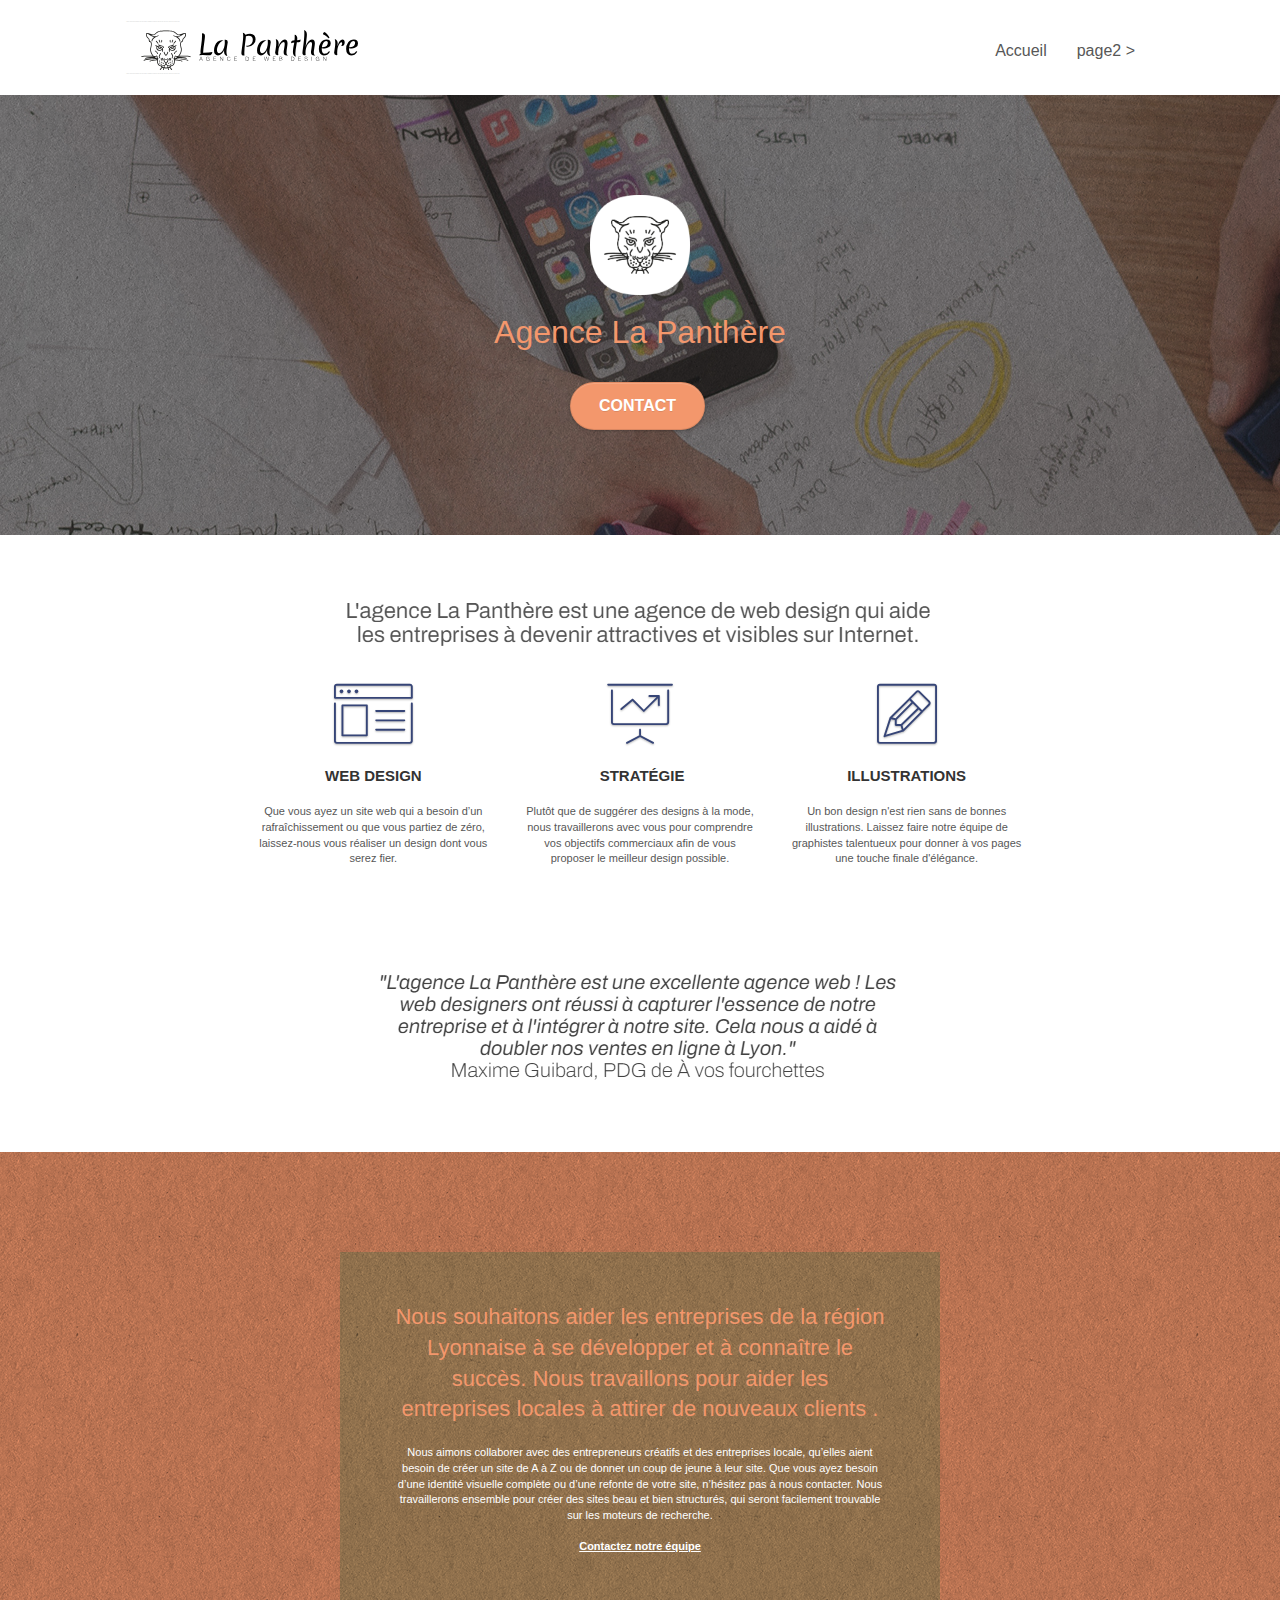
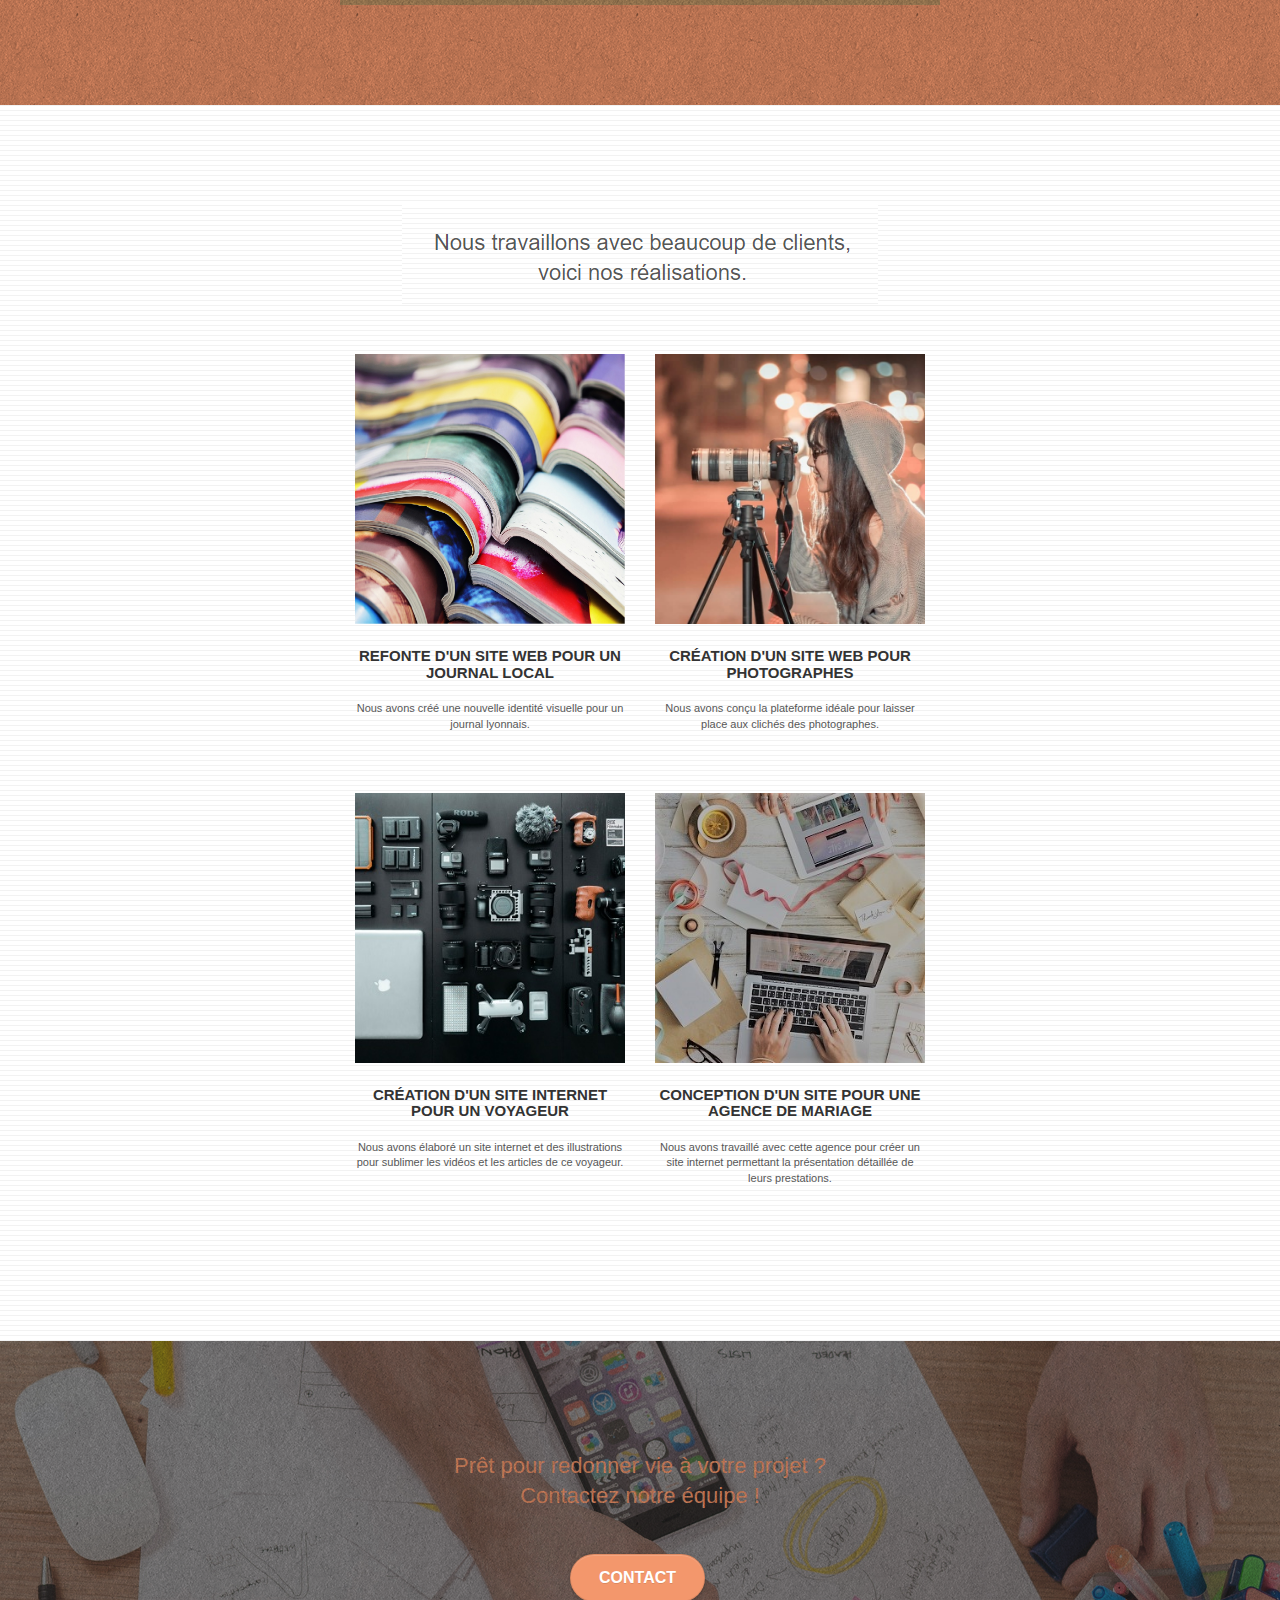
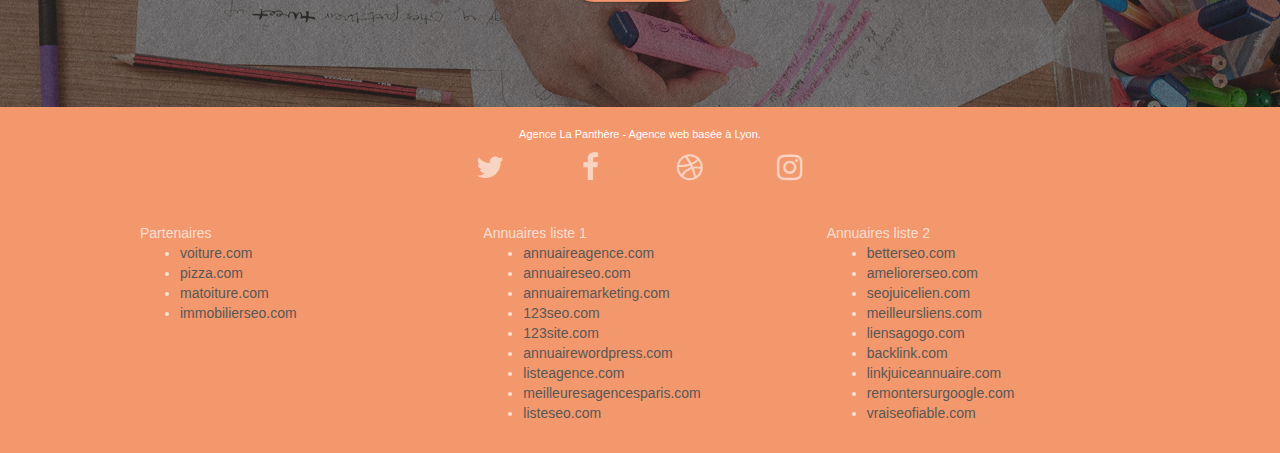
==== index.html @ 3740dcbc "old school" ====
<!doctype html>
<html lang="Default">
<head>
    <meta charset="utf-8">
    <meta name="keywords" content="seo, google, site web, site internet, agence design paris, agence design, agence design,agence design,agence design,agence design,agence design,agence design,agence design,agence design">
    <meta name="description" content="">
    <meta name="viewport" content="width=device-width, initial-scale=1.0, viewport-fit=cover">
    <link rel="shortcut icon" type="image/png" href="favicon.jpg">
    
	<link rel="stylesheet" type="text/css" href="./css/bootstrap.css">
	<link rel="stylesheet" type="text/css" href="style.css">
	<link rel="stylesheet" type="text/css" href="./css/font-awesome.css">
	<link rel="stylesheet" type="text/css" href="./css/et-line.css">
	
    
	<script src="./js/jquery-2.1.0.js"></script>
	<script src="./js/bootstrap.js"></script>
	<script src="./js/blocs.js"></script>
	<script src="./js/jquery.touchSwipe.js" defer></script>
	<script src="./js/gmaps.js"></script>

    <title>.</title>

    
<!-- Analytics -->
 
<!-- Analytics END -->
    
</head>
<body>
<!-- Principal conteneur -->
<div class="page-container">
    
<!-- bloc-0 -->
<div class="bloc bgc-white l-bloc " id="bloc-0">
	<div class="container bloc-sm">

		<nav class="navbar row">
			<div class="navbar-header">
				<div class="keywords" style="color:#cccccc;font-size:1px;">Agence web à paris, stratégie web, web design, illustrations, design de site web, site web, web, internet, site internet, site</div>
				<a class="navbar-brand" href="index.html"><img src="img/agence-la-panthere-monochrome.svg" alt="paris web design logo agence web meilleure agence" height="40" /></a>
				<div class="keywords" style="color:#cccccc;font-size:1px;">Agence web à paris, stratégie web, web design, illustrations, design de site web, site web, web, internet, site internet, site</div>
				<button id="nav-toggle" type="button" class="ui-navbar-toggle navbar-toggle" data-toggle="collapse" data-target=".navbar-1">
					<span class="sr-only">Toggle navigation</span><span class="icon-bar"></span><span class="icon-bar"></span><span class="icon-bar"></span>
				</button>
			</div>
			<div class="collapse navbar-collapse navbar-1 special-dropdown-nav">
				<ul class="site-navigation nav navbar-nav">
					<li>
						<a href="index.html">Accueil</a>
					</li>
					<li>
					</li>
					<li>
						<a href="page2.html">page2 &gt;</a>
					</li>
				</ul>
			</div>
		</nav>
	</div>
</div>
<!-- bloc-0 END -->

<!-- bloc-1-presentation -->
<div class="bloc bgc-dark-slate-blue bg-banniere d-bloc bg-t-edge bloc-bg-texture texture-paper b-parallax" id="bloc-1-hero">
	<div class="container bloc-lg">
		<div class="row tight-width-whitespace">
			<div class="col-sm-12">
				<img src="img/logo.png" class="center-block image-resize-mode" width="100" alt="Agence La Panthère, agence web paris, création logo paris" />
				<h1 class="text-center hero-bloc-text tc-white ">
					Agence La Panthère
				</h1>
				<div class="text-center">
					<a href="page2.html" class="btn btn-lg btn-clean btn-rd cta-hero btn-atomic-tangerine" id="cta-hero">Contact</a>
				</div>
			</div>
		</div>
	</div>
</div>
<!-- bloc-1-presentation END -->

<!-- bloc-2-services -->
<div class="bloc bgc-white l-bloc" id="bloc-2-services">
	<div class="container bloc-md">
		<div class="row">
			<div class="col-sm-12 text-center">
				<img alt="agence web, agence web paris, web design paris, stratégie web" src="img/title.png" />
			</div>
		</div>
		<div class="row voffset-lg med-width-whitespace">
			<div class="col-sm-4">
				<div class="text-center">
					<span class="et-icon-browser sm-shadow icon-dark-slate-blue icons icon-lg"></span>
				</div>
				<h3 class="mg-md text-center">
					Web design
				</h3>
				<p class="text-center ">
					Que vous ayez un site web qui a besoin d&rsquo;un rafraîchissement ou que vous partiez de zéro, laissez-nous vous réaliser un design dont vous serez fier.
				</p>
			</div>
			<div class="col-sm-4">
				<div class="text-center">
					<span class="et-icon-presentation sm-shadow icon-dark-slate-blue icons icon-lg"></span>
				</div>
				<h3 class="mg-md text-center">
					&nbsp;Stratégie
				</h3>
				<p class="text-center ">
					Plutôt que de suggérer des designs à la mode, nous travaillerons avec vous pour comprendre vos objectifs commerciaux afin de vous proposer le meilleur design possible.<br>
				</p>
			</div>
			<div class="col-sm-4">
				<div class="text-center">
					<span class="et-icon-edit sm-shadow icon-dark-slate-blue icons icon-lg"></span>
				</div>
				<h3 class="mg-md text-center">
					Illustrations
				</h3>
				<p class="text-center ">
					Un bon design n'est rien sans de bonnes illustrations. Laissez faire notre équipe de graphistes talentueux pour donner à vos pages une touche finale d'élégance.
				</p>
			</div>
		</div>
		<div class="row voffset-lg voffset">
			<div class="col-xs-12 col-md-8 col-md-offset-2 text-center">
				<img alt="agence web, agence web paris, web design paris, stratégie web" src="img/citation.png" />

			</div>
		</div>
	</div>
</div>
<!-- bloc-2-services END -->

<!-- bloc-3-what-i-do -->
<div class="bloc tc-white bgc-atomic-tangerine bg-presentation d-bloc bloc-bg-texture texture-paper b-parallax" id="bloc-3-what-i-do">
	<div class="container bloc-lg">
		<div class="row tight-width-whitespace black-background">
			<div class="col-sm-12">
				<h2 class="mg-md text-center tc-white">
					Nous souhaitons aider les entreprises de la région Lyonnaise à se développer et à connaître le succès. Nous travaillons pour aider les entreprises locales à attirer de nouveaux clients .<br>
				</h2>
				<p class="text-center white">
					Nous aimons collaborer avec des entrepreneurs créatifs et des entreprises locale, qu’elles aient besoin de créer un site de A à Z ou de donner un coup de jeune à leur site. Que vous ayez besoin d’une identité visuelle complète ou d’une refonte de votre site, n’hésitez pas à nous contacter. Nous travaillerons ensemble pour créer des sites beau et bien structurés, qui seront facilement trouvable sur les moteurs de recherche. <br><br><a class="ltc-white bold-link" href="page2.html">Contactez notre équipe</a><br>
				</p>
			</div>
		</div>
	</div>
</div>
<!-- bloc-3-what-i-do END -->

<!-- bloc-4-portfolio -->
<div class="bloc bgc-white bg-lines-h2-bg bg-repeat l-bloc" id="bloc-4-portfolio">
	<div class="container bloc-lg">
		<div class="row">
			<div class="col-sm-12 text-center">
				<img alt="agence web, agence web paris, web design paris, stratégie web" src="img/title2.png" />
			</div>
		</div>
		<div class="row tight-width-whitespace portfolio-row">
			<div class="col-sm-6">
				<a href="#" data-lightbox="img/1.jpg" data-gallery-id="gallery-1" data-caption="Refonte d'un site web pour un journal local" data-frame="snapshot-lb"><img src="img/1.jpg" alt="paris web design logo agence web meilleure agence et refonte site web journal" class="img-responsive portfolio-thumb" /></a>
				<h3 class="mg-md text-center">
					Refonte d'un site web pour un journal local
				</h3>
				<p class="text-center">
					Nous avons créé une nouvelle identité visuelle pour un journal lyonnais.
				</p>
			</div>
			<div class="col-sm-6">
				<a href="#" data-lightbox="img/2.jpg" data-gallery-id="gallery-1" data-caption="Création d'un site web pour photographes" data-frame="snapshot-lb"><img src="img/2.jpg" class="img-responsive portfolio-thumb" alt="paris web design logo agence web meilleure agence, Création d'un site web pour photographes" /></a>
				<h3 class="mg-md text-center">
					Création d'un site web pour photographes
				</h3>
				<p class="text-center">
					Nous avons conçu la plateforme idéale pour laisser place aux clichés des photographes.
				</p>
			</div>
		</div>
		<div class="row tight-width-whitespace portfolio-row">
			<div class="col-sm-6">
				<a href="#" data-lightbox="img/3.bmp" data-gallery-id="gallery-1" data-caption="Création d'un site internet pour un voyageur" data-frame="snapshot-lb"><img src="img/3.bmp" class="img-responsive portfolio-thumb" alt="paris web design logo agence web meilleure agence, Création d'un site web pour voyageur"/></a>
				<h3 class="mg-md text-center">
					Création d'un site internet pour un voyageur
				</h3>
				<p class="text-center">
					Nous avons élaboré un site internet et des illustrations pour sublimer les vidéos et les articles de ce voyageur.
				</p>
			</div>
			<div class="col-sm-6">
				<a href="#" data-lightbox="img/4.bmp" data-gallery-id="gallery-1" data-caption="Conception d'un site pour une agence de mariage" data-frame="snapshot-lb"><img src="img/4.bmp" class="img-responsive portfolio-thumb" alt="paris web design logo agence web meilleure agence, Création d'un site web pour agence de mariage" /></a>
				<h3 class="mg-md text-center">
					Conception d'un site pour une agence de mariage
				</h3>
				<p class="text-center">
					Nous avons travaillé avec cette agence pour créer un site internet permettant la présentation détaillée de leurs prestations.
				</p>
			</div>
		</div>
	</div>
</div>
<!-- bloc-4-portfolio END -->

<!-- bloc-5-cta -->
<div class="bloc bgc-dark-slate-blue bg-banniere d-bloc bloc-bg-texture texture-paper" id="bloc-5-cta">
	<div class="container bloc-lg">
		<div class="row">
			<h2 class="mg-md text-center tc-white">
				Prêt pour redonner vie à votre projet ?<br>Contactez notre équipe !
			</h2>
			<div class="col-sm-12 text-center">
				<a href="page2.html" class="btn btn-atomic-tangerine btn-clean btn-rd btn-lg cta-hero">Contact</a>
			</div>
		</div>
	</div>
</div>
<!-- bloc-5-cta END -->

<!-- Footer - bloc-8 -->
<div class="bloc bgc-atomic-tangerine d-bloc" id="bloc-8">
	<div class="container bloc-sm">
		<div class="row">
			<div class="col-sm-12">
				<p class="text-center white">
					Agence La Panthère - Agence web basée à Lyon.<br>
				</p>
				<div class="row row-no-gutters social">
					<div class="col-sm-3">
						<div class="text-center">
							<a class="social" href="index.html"><span class="fa fa-twitter icon-md"></span></a>
						</div>
					</div>
					<div class="col-sm-3">
						<div class="text-center">
							<a class="social" href="index.html"><span class="fa fa-facebook icon-md"></span></a>
						</div>
					</div>
					<div class="col-sm-3">
						<div class="text-center">
							<a class="social" href="index.html"><span class="fa fa-dribbble icon-md"></span></a>
						</div>
					</div>
					<div class="col-sm-3">
						<div class="text-center">
							<a class="social" href="index.html"><span class="fa fa-instagram icon-md"></span></a>
						</div>
					</div>
					<div class="keywords" style="color:#F3976C;">Agence web à paris, stratégie web, web design, illustrations, design de site web, site web, web, internet, site internet, site</div>
				</div>
				<div class="row">
					<div class="col-sm-4">
						Partenaires
							<ul>
								<li><a href="voiture.com">voiture.com</a></li>
								<li><a href="pizza.com">pizza.com</a></li>
								<li><a href="matoiture.com">matoiture.com</a></li>
								<li><a href="immobilierseo.com">immobilierseo.com</a></li>
							</ul>		
					</div>
					<div class="col-sm-4">
						Annuaires liste 1
						<ul>
							<li><a href="annuaireagence.com">annuaireagence.com</a></li>
							<li><a href="annuaireseo.com">annuaireseo.com</a></li>
							<li><a href="annuairemarketing.com">annuairemarketing.com</a></li>
							<li><a href="123seoture.com">123seo.com</a></li>
							<li><a href="123site.com">123site.com</a></li>
							<li><a href="annuairewordpress.com">annuairewordpress.com</a></li>
							<li><a href="listeagence.com">listeagence.com</a></li>
							<li><a href="meilleuresagencesparis.com">meilleuresagencesparis.com</a></li>
							<li><a href="listeseo.com">listeseo.com</a></li>
						</ul>
					</div>
					<div class="col-sm-4">
						Annuaires liste 2
						<ul>
							<li><a href="betterseo.com">betterseo.com</a></li>
							<li><a href="ameliorerseo.com">ameliorerseo.com</a></li>
							<li><a href="seojuicelien.com">seojuicelien.com</a></li>
							<li><a href="meilleursliens.com">meilleursliens.com</a></li>
							<li><a href="liensagogo.com">liensagogo.com</a></li>
							<li><a href="backlink.com">backlink.com</a></li>
							<li><a href="linkjuiceannuaire.com">linkjuiceannuaire.com</a></li>
							<li><a href="remontersurgoogle.com">remontersurgoogle.com</a></li>
							<li><a href="vraiseofiable.com">vraiseofiable.com</a></li>
						</ul>
					</div>
				</div>
			</div>
		</div>
	</div>
</div>
<!-- Footer - bloc-8 END -->

</div>
<!-- Principal conteneur END -->
    

</body>
</html>
---- style.css ----
body {
    margin: 0;
    padding: 0;
    background: #FFF;
    overflow-x: hidden;
    -webkit-font-smoothing: antialiased;
    -moz-osx-font-smoothing: grayscale;
}

a,
button {
    transition: all .3s ease-in-out;
    outline: none!important;
}

a:hover {
    text-decoration: none;
    cursor: pointer;
}

#page-loading-blocs-notifaction {
    position: fixed;
    top: 0;
    bottom: 0;
    width: 100%;
    z-index: 100000;
    background: #FFFFFF url("img/pageload-spinner.gif") no-repeat center center;
}

.bloc {
    width: 100%;
    clear: both;
    background: 50% 50% no-repeat;
    padding: 0 50px;
    -webkit-background-size: cover;
    -moz-background-size: cover;
    -o-background-size: cover;
    background-size: cover;
    position: relative;
}

.bloc .container {
    padding-left: 0;
    padding-right: 0;
}

.bloc-lg {
    padding: 100px 50px;
}

.bloc-md {
    padding: 50px;
}

.bloc-sm {
    padding: 20px 50px;
}

.bg-center,
.bg-l-edge,
.bg-r-edge,
.bg-t-edge,
.bg-b-edge,
.bg-tl-edge,
.bg-bl-edge,
.bg-tr-edge,
.bg-br-edge,
.bg-repeat {
    -webkit-background-size: auto!important;
    -moz-background-size: auto!important;
    -o-background-size: auto!important;
    background-size: auto!important;
}

.bg-repeat {
    background: repeat;
}

.bg-t-edge {
    background: top no-repeat;
}

.bloc-bg-texture::before {
    content: "";
    background-size: 2px 2px;
    position: absolute;
    top: 0;
    bottom: 0;
    left: 0;
    right: 0;
}

.texture-paper::before {
    background: url("img/texture-paper.png");
    background-size: 280px 280px;
}

.b-parallax {
    background-attachment: fixed;
}

.d-bloc {
    color: rgba(255, 255, 255, .7);
}

.d-bloc button:hover {
    color: rgba(255, 255, 255, .9);
}

.d-bloc .icon-round,
.d-bloc .icon-square,
.d-bloc .icon-rounded,
.d-bloc .icon-semi-rounded-a,
.d-bloc .icon-semi-rounded-b {
    border-color: rgba(255, 255, 255, .9);
}

.d-bloc .divider-h span {
    border-color: rgba(255, 255, 255, .2);
}

.d-bloc .a-btn,
.d-bloc .navbar a,
.d-bloc .navbar-brand,
.d-bloc a .icon-sm,
.d-bloc a .icon-md,
.d-bloc a .icon-lg,
.d-bloc a .icon-xl,
.d-bloc h1 a,
.d-bloc h2 a,
.d-bloc h3 a,
.d-bloc h4 a,
.d-bloc h5 a,
.d-bloc h6 a,
.d-bloc p a {
    color: rgba(255, 255, 255, .6);
}

.d-bloc .a-btn:hover,
.d-bloc .navbar a:hover,
.d-bloc .navbar-brand:hover,
.d-bloc a:hover .icon-sm,
.d-bloc a:hover .icon-md,
.d-bloc a:hover .icon-lg,
.d-bloc a:hover .icon-xl,
.d-bloc h1 a:hover,
.d-bloc h2 a:hover,
.d-bloc h3 a:hover,
.d-bloc h4 a:hover,
.d-bloc h5 a:hover,
.d-bloc h6 a:hover,
.d-bloc p a:hover {
    color: rgba(255, 255, 255, 1);
}

.d-bloc .navbar-toggle .icon-bar {
    background: rgba(255, 255, 255, 1);
}

.d-bloc .btn-wire,
.d-bloc .btn-wire:hover {
    color: rgba(255, 255, 255, 1);
    border-color: rgba(255, 255, 255, 1);
}

.d-bloc .panel {
    color: rgba(0, 0, 0, .5);
}

.d-bloc .panel button:hover {
    color: rgba(0, 0, 0, .7);
}

.d-bloc .panel icon {
    border-color: rgba(0, 0, 0, .7);
}

.d-bloc .panel .divider-h span {
    border-color: rgba(0, 0, 0, .1);
}

.d-bloc .panel .a-btn {
    color: rgba(0, 0, 0, .6);
}

.d-bloc .panel .a-btn:hover {
    color: rgba(0, 0, 0, 1);
}

.d-bloc .panel .btn-wire,
.d-bloc .panel .btn-wire:hover {
    color: rgba(0, 0, 0, .7);
    border-color: rgba(0, 0, 0, .3);
}

.d-bloc .panel,
.l-bloc {
    color: rgba(0, 0, 0, .5);
}

.d-bloc .panel button:hover,
.l-bloc button:hover {
    color: rgba(0, 0, 0, .7);
}

.l-bloc .icon-round,
.l-bloc .icon-square,
.l-bloc .icon-rounded,
.l-bloc .icon-semi-rounded-a,
.l-bloc .icon-semi-rounded-b {
    border-color: rgba(0, 0, 0, .7);
}

.d-bloc .panel .divider-h span,
.l-bloc .divider-h span {
    border-color: rgba(0, 0, 0, .1);
}

.d-bloc .panel .a-btn,
.l-bloc .a-btn,
.l-bloc .navbar a,
.l-bloc .navbar-brand,
.l-bloc a .icon-sm,
.l-bloc a .icon-md,
.l-bloc a .icon-lg,
.l-bloc a .icon-xl,
.l-bloc h1 a,
.l-bloc h2 a,
.l-bloc h3 a,
.l-bloc h4 a,
.l-bloc h5 a,
.l-bloc h6 a,
.l-bloc p a {
    color: rgba(0, 0, 0, .6);
}

.d-bloc .panel .a-btn:hover,
.l-bloc .a-btn:hover,
.l-bloc .navbar a:hover,
.l-bloc .navbar-brand:hover,
.l-bloc a:hover .icon-sm,
.l-bloc a:hover .icon-md,
.l-bloc a:hover .icon-lg,
.l-bloc a:hover .icon-xl,
.l-bloc h1 a:hover,
.l-bloc h2 a:hover,
.l-bloc h3 a:hover,
.l-bloc h4 a:hover,
.l-bloc h5 a:hover,
.l-bloc h6 a:hover,
.l-bloc p a:hover {
    color: rgba(0, 0, 0, 1);
}

.l-bloc .navbar-toggle .icon-bar {
    color: rgba(0, 0, 0, .6);
}

.d-bloc .panel .btn-wire,
.d-bloc .panel .btn-wire:hover,
.l-bloc .btn-wire,
.l-bloc .btn-wire:hover {
    color: rgba(0, 0, 0, .7);
    border-color: rgba(0, 0, 0, .3);
}

.voffset {
    margin-top: 30px;
}

.voffset-lg {
    margin-top: 80px;
}

.row-no-gutters {
    margin-right: 0;
    margin-left: 0;
}

.row.row-no-gutters > [class^="col-"],
.row.row-no-gutters > [class*=" col-"] {
    padding-right: 0;
    padding-left: 0;
}

#bloc-1-hero h1 {
    font-size: 32px;
}

.navbar {
    margin-bottom: 0;
    z-index: 1;
}

.navbar-brand {
    height: auto;
    padding: 3px 15px;
    font-size: 25px;
    font-weight: normal;
    font-weight: 600;
    line-height: 44px;
}

.navbar-brand img {
    max-height: 200px;
    margin: 0 5px 0 0;
    display: inline;
}

.navbar-brand img[src$=svg] {
    min-width: 100px;
}

.nav-center .navbar-brand img {
    margin: 0;
}

.navbar .nav {
    padding-top: 2px;
    margin-right: -16px;
    float: right;
    z-index: 1;
}

.nav > li {
    float: left;
    margin-top: 4px;
    font-size: 16px;
}

.navbar-nav .open .dropdown-menu > li > a {
    text-align: inherit;
}

.nav > li a:hover,
.nav > li a:focus {
    background: transparent;
}

.navbar-toggle {
    margin: 10px 10px 0 0;
    border: 0px;
}

.navbar-toggle:hover {
    background: transparent!important;
}

.navbar-toggle .icon-bar {
    background-color: rgba(0, 0, 0, .5);
    width: 26px;
}

.nav-invert .navbar .nav {
    float: left;
}

.nav-invert .navbar-header,
.nav-invert .navbar-brand {
    float: right;
    position: relative;
    z-index: 2;
}

@media (min-width: 768px) {
    .site-navigation {
        position: absolute;
        top: 50%;
        right: 20px;
        transform: translate(0, -50%);
        -webkit-transform: translateY(-50%);
    }
    .nav > li .dropdown-menu a,
    .nav > li .dropdown-menu a:hover {
        color: #484848;
    }
    .nav-invert .site-navigation {
        left: 0;
        right: 0;
    }
    .nav-center {
        text-align: center;
    }
    .nav-center .navbar-header {
        width: 100%;
    }
    .nav-center .navbar-header,
    .nav-center .navbar-brand,
    .nav-center .nav > li {
        float: none;
        display: inline-block;
    }
    .nav-center .site-navigation {
        position: relative;
        width: 100%;
        right: 0;
        margin-right: 0px;
        margin-top: 20px;
    }
    .nav-center.mini-nav .navbar-toggle {
        float: none;
        margin: 10px auto 0;
    }
}

.nav > li > .dropdown a {
    background: none!important;
    display: block;
    padding: 14px 15px;
}

nav .caret {
    margin: 0 5px;
}

.dropdown-menu .dropdown-menu {
    top: -8px;
    left: 100%;
}

.dropdown-menu .dropmenu-flow-right {
    top: 100%;
    left: 0;
    margin-left: -1px;
    border-top-left-radius: 0;
    border-top-right-radius: 0;
}

.dropdown-menu .dropdown span {
    border: 4px solid black;
    border-top-color: transparent;
    border-right-color: transparent;
    border-bottom-color: transparent;
    margin: 6px -5px 0 0!important;
    float: right;
}

.mg-md {
    margin-top: 10px;
    margin-bottom: 20px;
}

.mg-lg {
    margin-top: 10px;
    margin-bottom: 40px;
}

.btn {
    margin: 0 5px 5px 0;
}

.btn.pull-right {
    margin: 0 0 5px 5px;
}

.btn-d,
.btn-d:hover,
.btn-d:focus {
    color: #FFF;
    background: rgba(0, 0, 0, .3);
}

button {
    outline: none!important;
}

.btn-rd {
    border-radius: 40px;
}

.btn-clean {
    border: 1px solid rgba(0, 0, 0, .08);
    border-bottom-color: rgba(0, 0, 0, .1);
    text-shadow: 0 1px 0 rgba(0, 0, 1, .1);
    box-shadow: 0 1px 3px rgba(0, 0, 1, .25), inset 0 1px 0 0 rgba(255, 255, 255, .15);
}

.icon-md {
    font-size: 30px!important;
}

.icon-lg {
    font-size: 60px!important;
}

.sm-shadow {
    text-shadow: 0 1px 2px rgba(0, 0, 0, .3);
}

.panel-sq,
.panel-sq .panel-heading,
.panel-sq .panel-footer {
    border-radius: 0;
}

.panel-rd {
    border-radius: 30px;
}

.panel-rd .panel-heading {
    border-radius: 29px 29px 0 0;
}

.panel-rd .panel-footer {
    border-radius: 0 0 29px 29px;
}

.form-control {
    border-color: rgba(0, 0, 0, .1);
    box-shadow: none;
}

.scrollToTop {
    width: 40px;
    height: 40px;
    position: fixed;
    bottom: 20px;
    right: 20px;
    opacity: 0;
    z-index: 500;
    transition: all .3s ease-in-out;
}

.scrollToTop span {
    margin-top: 6px;
}

.showScrollTop {
    font-size: 14px;
    opacity: 1;
}

a[data-lightbox] {
    position: relative;
    display: block;
    text-align: center;
}

a[data-lightbox]:hover::before {
    content: "+";
    font-family: "HelveticaNeue-Light", "Helvetica Neue Light", "Helvetica Neue", Helvetica, Arial;
    font-size: 32px;
    width: 50px;
    height: 50px;
    margin-left: -25px;
    border-radius: 50%;
    background: rgba(0, 0, 0, .6);
    color: #FFF;
    font-weight: 100;
    z-index: 1;
    position: absolute;
    top: 50%;
    transform: translateY(-50%);
    -webkit-transform: translateY(-50%);
}

a[data-lightbox]:hover img {
    opacity: 0.6;
    -webkit-animation-fill-mode: none;
    animation-fill-mode: none;
}

#lightbox-modal {
    display: flex;
    align-items: center;
}

#lightbox-modal .modal-dialog {
    width: 90%;
    max-width: 900px;
    margin: 0 auto 0;
}

#lightbox-modal .modal-dialog img {
    max-height: 90vh;
    margin: 0 auto;
}

.lightbox-caption {
    padding: 20px;
    color: #FFF;
    background: rgba(0, 0, 0, .5);
    position: absolute;
    left: 15px;
    right: 15px;
    bottom: 5px;
}

.close-lightbox {
    color: #FFF;
    font-size: 30px;
    position: absolute;
    top: 20px;
    right: 20px;
    z-index: 20;
    background: rgba(0, 0, 0, .5);
    border: none;
    line-height: 30px;
    padding: 0 9px 5px;
    opacity: 0.3;
}

.close-lightbox:hover,
.next-lightbox:hover,
.prev-lightbox:hover {
    opacity: 1.0;
    color: #FFF;
}

.next-lightbox,
.prev-lightbox {
    font-size: 20px;
    color: rgba(255, 255, 255, .9);
    background: rgba(0, 0, 0, .5);
    transition: all .2s ease-in-out;
    position: absolute;
    top: 45%;
    z-index: 1;
    opacity: 0.4;
}

.next-lightbox {
    padding: 6px 8px 1px 13px;
    right: 25px;
}

.prev-lightbox {
    padding: 6px 13px 1px 10px;
    left: 25px;
}

.snapshot-lb .modal-body {
    padding-bottom: 45px;
}

.snapshot-lb .lightbox-caption {
    padding: 0;
    color: rgba(0, 0, 0, .5);
    background: none;
}

h1,
h2,
h3,
h4,
h5,
h6,
p,
label,
.btn,
a {
    font-family: "helvetica";
    font-weight: 400;
    color: #575757!important;
}

.container {
    max-width: 1000px;
}

.hero-bloc-text {
    font-size: 38px;
}

.hero-bloc-text-sub {
    font-size: 36px;
}

.statement-bloc-text {
    line-height: 26px;
    font-style: italic;
    font-size: 20px;
    text-align: center;
    font-weight: lighter;
    max-width: 520px;
    margin: auto auto auto auto;
}

p {
    font-size: 11px;
}

.tight-width-whitespace {
    max-width: 600px;
    margin: auto auto auto auto;
}

.h1 {
    font-size: 20px;
    font-family: "Open Sans";
}

.cta-hero {
    margin-top: 22px;
    color: #FFFFFF!important;
    text-transform: uppercase;
    padding: 12px 28px 12px 28px;
    font-size: 16px;
    font-weight: 700;
}

.social {
    max-width: 400px;
    margin: auto auto auto auto;
}

h2 {
    font-size: 22px;
    line-height: 1.4em;
}

h3 {
    font-size: 15px;
    text-transform: uppercase;
    font-weight: 700;
    color: #333333!important;
}

.med-width-whitespace {
    max-width: 800px;
    margin: auto auto auto auto;
    box-shadow: 0px 0px 0px #000000;
}

h1 {
    color: #333333!important;
}

h4 {
    color: #333333!important;
}

.icons {
    margin-bottom: 14px;
    margin-top: 24px;
}

.white {
    color: #FFFFFF!important;
}

.portfolio-thumb {
    margin-bottom: 24px;
}

.portfolio-row {
    margin-bottom: 44px;
    margin-top: 50px;
}

.avatar {
    box-shadow: 0px 4px 9px rgba(0, 0, 0, 0.3);
}

.black-background {
    background-color: rgba(165, 147, 99, 0.7);
    padding: 40px 40px 40px 40px;
}

.bold-link {
    font-weight: 900;
    text-decoration: underline!important;
}

.bgc-white {
    background-color: #FFFFFF;
}

.bgc-dark-slate-blue {
    background-color: #364577;
}

.bgc-atomic-tangerine {
    background-color: #F3976C;
}

.tc-white {
    color: #F3976C!important;
}

.btn-atomic-tangerine {
    background: #F3976C;
    color: #FFFFFF!important;
}

.btn-atomic-tangerine:hover {
    background: #c27956!important;
    color: #FFFFFF!important;
}

.ltc-white {
    color: #FFFFFF!important;
}

.ltc-white:hover {
    color: #cccccc!important;
}

.ltc-atomic-tangerine {
    color: #F3976C!important;
}

.ltc-atomic-tangerine:hover {
    color: #c27956!important;
}

.icon-dark-slate-blue {
    color: #364577!important;
    border-color: #364577!important;
}

.bg-dots-bg {
    background-image: url("img/dots-bg.png");
}

.bg-lines-h2-bg {
    background-image: url("img/lines-h2-bg.png");
}

.bg-banniere {
    background-image: url("img/agence-la-panthere.jpg");
}

.bg-presentation {
    background-image: url("img/image-de-presentation.bmp");
}

@media (max-width: 1024px) {
    .bloc {
        padding-left: 20px;
        padding-right: 20px;
    }
    .bloc.full-width-bloc,
    .bloc-tile-2.full-width-bloc .container,
    .bloc-tile-3.full-width-bloc .container,
    .bloc-tile-4.full-width-bloc .container {
        padding-left: 0;
        padding-right: 0;
    }
}

@media (max-width: 992px) and (min-width: 768px) {
    .navbar .nav {
        max-width: 80%
    }
    .nav-center.navbar .nav {
        max-width: 100%
    }
}

@media only screen and (min-device-width: 768px) and (max-device-width: 1024px) and (orientation: landscape) {
    .b-parallax {
        background-attachment: scroll;
    }
}

@media only screen and (min-device-width: 1024px) and (max-device-width: 1366px) and (-webkit-min-device-pixel-ratio: 1.5) {
    .b-parallax {
        background-attachment: scroll;
    }
}

@media (max-width: 991px) {
    .container {
        width: 100%;
    }
    .b-parallax {
        background-attachment: scroll;
    }
    .page-container,
    #hero-bloc {
        overflow-x: hidden;
        position: relative;
    }
    .bloc {
        padding-left: constant(safe-area-inset-left);
        padding-right: constant(safe-area-inset-right);
    }
    .bloc-group,
    .bloc-group .bloc {
        display: block;
        width: 100%;
    }
    .bloc-fill-screen .fill-bloc-top-edge,
    .bloc-fill-screen .fill-bloc-bottom-edge {
        padding: 0 20px;
        padding-left: constant(safe-area-inset-left);
        padding-right: constant(safe-area-inset-right);
    }
}

@media (max-width: 767px) {
    .page-container {
        overflow-x: hidden;
        position: relative;
    }
    h1,
    h2,
    h3,
    h4,
    h5,
    h6,
    p,
    #disqus_thread {
        padding-left: 10px!important;
        padding-right: 10px!important;
    }
    .b-parallax {
        background-attachment: scroll;
    }
    .navbar .nav {
        padding-top: 0;
        border-top: 1px solid rgba(0, 0, 0, .2);
        float: none!important;
    }
    .navbar.row {
        margin-left: 0;
        margin-right: 0;
    }
    .site-navigation {
        position: inherit;
        transform: none;
        -webkit-transform: none;
        -ms-transform: none;
    }
    .nav > li {
        margin-top: 0;
        border-bottom: 1px solid rgba(0, 0, 0, .1);
        background: rgba(0, 0, 0, .05);
        text-align: left;
        padding-left: 15px;
        width: 100%;
    }
    .nav > li:hover {
        background: rgba(0, 0, 0, .08);
    }
    .dropdown .dropdown a .caret {
        float: none;
        margin: 5px 0 0 10px!important;
        border: 4px solid black;
        border-bottom-color: transparent;
        border-right-color: transparent;
        border-left-color: transparent;
    }
    #hero-bloc .navbar .nav {
        background: rgba(0, 0, 0, .8);
    }
    #hero-bloc .navbar .nav a {
        color: rgba(255, 255, 255, .6);
    }
    .hero {
        padding: 50px 0;
    }
    .hero-nav {
        left: -1px;
        right: -1px;
    }
    .navbar-collapse {
        padding: 0;
        overflow-x: hidden;
        -webkit-box-shadow: none;
        box-shadow: none;
    }
    .navbar-brand img {
        max-height: 40px;
        width: auto;
    }
    .nav-invert .navbar-header {
        float: none;
        width: 100%;
    }
    .nav-invert .navbar-toggle {
        float: left;
        margin-left: 10px;
    }
    .bloc {
        padding-left: 0;
        padding-right: 0;
    }
    .bloc-xxl,
    .bloc-xl,
    .bloc-lg {
        padding: 40px 0;
    }
    .bloc-sm,
    .bloc-md {
        padding-left: 0;
        padding-right: 0;
    }
    .bloc-tile-2 .container,
    .bloc-tile-3 .container,
    .bloc-tile-4 .container,
    .bloc-fill-screen .fill-bloc-top-edge,
    .bloc-fill-screen .fill-bloc-bottom-edge {
        padding-left: 0;
        padding-right: 0;
    }
    .a-block {
        padding: 0 10px;
    }
    .btn-dwn {
        display: none;
    }
    .voffset {
        margin-top: 5px;
    }
    .voffset-md {
        margin-top: 20px;
    }
    .voffset-lg {
        margin-top: 30px;
    }
    form {
        padding: 5px;
    }
    .close-lightbox {
        display: inline-block;
    }
    .blocsapp-device-iphone5 {
        background-size: 216px 425px;
        padding-top: 60px;
        width: 216px;
        height: 425px;
    }
    .blocsapp-device-iphone5 img {
        width: 180px;
        height: 320px;
    }
}

@media (max-width: 400px) {
    .bloc {
        padding-left: 0;
        padding-right: 0;
    }
}

@media (max-width: 767px) {
    .bloc-mob-center-text {
        text-align: center;
    }
}
---- css/et-line.css ----
@font-face {
    font-family: et-line;
    src: url(../fonts/et-line.eot);
    src: url(../fonts/et-line.eot?#iefix) format('embedded-opentype'), url(../fonts/et-line.woff) format('woff'), url(../fonts/et-line.ttf) format('truetype'), url(../fonts/et-line.svg#et-line) format('svg');
    font-weight: 400;
    font-style: normal
}

.et-icon-adjustments,
.et-icon-alarmclock,
.et-icon-anchor,
.et-icon-aperture,
.et-icon-attachment,
.et-icon-bargraph,
.et-icon-basket,
.et-icon-beaker,
.et-icon-bike,
.et-icon-book-open,
.et-icon-briefcase,
.et-icon-browser,
.et-icon-calendar,
.et-icon-camera,
.et-icon-caution,
.et-icon-chat,
.et-icon-circle-compass,
.et-icon-clipboard,
.et-icon-clock,
.et-icon-cloud,
.et-icon-compass,
.et-icon-desktop,
.et-icon-dial,
.et-icon-document,
.et-icon-documents,
.et-icon-download,
.et-icon-dribbble,
.et-icon-edit,
.et-icon-envelope,
.et-icon-expand,
.et-icon-facebook,
.et-icon-flag,
.et-icon-focus,
.et-icon-gears,
.et-icon-genius,
.et-icon-gift,
.et-icon-global,
.et-icon-globe,
.et-icon-googleplus,
.et-icon-grid,
.et-icon-happy,
.et-icon-hazardous,
.et-icon-heart,
.et-icon-hotairballoon,
.et-icon-hourglass,
.et-icon-key,
.et-icon-laptop,
.et-icon-layers,
.et-icon-lifesaver,
.et-icon-lightbulb,
.et-icon-linegraph,
.et-icon-linkedin,
.et-icon-lock,
.et-icon-magnifying-glass,
.et-icon-map,
.et-icon-map-pin,
.et-icon-megaphone,
.et-icon-mic,
.et-icon-mobile,
.et-icon-newspaper,
.et-icon-notebook,
.et-icon-paintbrush,
.et-icon-paperclip,
.et-icon-pencil,
.et-icon-phone,
.et-icon-picture,
.et-icon-pictures,
.et-icon-piechart,
.et-icon-presentation,
.et-icon-pricetags,
.et-icon-printer,
.et-icon-profile-female,
.et-icon-profile-male,
.et-icon-puzzle,
.et-icon-quote,
.et-icon-recycle,
.et-icon-refresh,
.et-icon-ribbon,
.et-icon-rss,
.et-icon-sad,
.et-icon-scissors,
.et-icon-scope,
.et-icon-search,
.et-icon-shield,
.et-icon-speedometer,
.et-icon-strategy,
.et-icon-streetsign,
.et-icon-tablet,
.et-icon-target,
.et-icon-telescope,
.et-icon-toolbox,
.et-icon-tools,
.et-icon-tools-2,
.et-icon-trophy,
.et-icon-tumblr,
.et-icon-twitter,
.et-icon-upload,
.et-icon-video,
.et-icon-wallet,
.et-icon-wine {
    font-family: et-line;
    speak: none;
    font-style: normal;
    font-weight: 400;
    font-variant: normal;
    text-transform: none;
    line-height: 1;
    -webkit-font-smoothing: antialiased;
    -moz-osx-font-smoothing: grayscale;
    display: inline-block
}

.et-icon-mobile:before {
    content: "\e000"
}

.et-icon-laptop:before {
    content: "\e001"
}

.et-icon-desktop:before {
    content: "\e002"
}

.et-icon-tablet:before {
    content: "\e003"
}

.et-icon-phone:before {
    content: "\e004"
}

.et-icon-document:before {
    content: "\e005"
}

.et-icon-documents:before {
    content: "\e006"
}

.et-icon-search:before {
    content: "\e007"
}

.et-icon-clipboard:before {
    content: "\e008"
}

.et-icon-newspaper:before {
    content: "\e009"
}

.et-icon-notebook:before {
    content: "\e00a"
}

.et-icon-book-open:before {
    content: "\e00b"
}

.et-icon-browser:before {
    content: "\e00c"
}

.et-icon-calendar:before {
    content: "\e00d"
}

.et-icon-presentation:before {
    content: "\e00e"
}

.et-icon-picture:before {
    content: "\e00f"
}

.et-icon-pictures:before {
    content: "\e010"
}

.et-icon-video:before {
    content: "\e011"
}

.et-icon-camera:before {
    content: "\e012"
}

.et-icon-printer:before {
    content: "\e013"
}

.et-icon-toolbox:before {
    content: "\e014"
}

.et-icon-briefcase:before {
    content: "\e015"
}

.et-icon-wallet:before {
    content: "\e016"
}

.et-icon-gift:before {
    content: "\e017"
}

.et-icon-bargraph:before {
    content: "\e018"
}

.et-icon-grid:before {
    content: "\e019"
}

.et-icon-expand:before {
    content: "\e01a"
}

.et-icon-focus:before {
    content: "\e01b"
}

.et-icon-edit:before {
    content: "\e01c"
}

.et-icon-adjustments:before {
    content: "\e01d"
}

.et-icon-ribbon:before {
    content: "\e01e"
}

.et-icon-hourglass:before {
    content: "\e01f"
}

.et-icon-lock:before {
    content: "\e020"
}

.et-icon-megaphone:before {
    content: "\e021"
}

.et-icon-shield:before {
    content: "\e022"
}

.et-icon-trophy:before {
    content: "\e023"
}

.et-icon-flag:before {
    content: "\e024"
}

.et-icon-map:before {
    content: "\e025"
}

.et-icon-puzzle:before {
    content: "\e026"
}

.et-icon-basket:before {
    content: "\e027"
}

.et-icon-envelope:before {
    content: "\e028"
}

.et-icon-streetsign:before {
    content: "\e029"
}

.et-icon-telescope:before {
    content: "\e02a"
}

.et-icon-gears:before {
    content: "\e02b"
}

.et-icon-key:before {
    content: "\e02c"
}

.et-icon-paperclip:before {
    content: "\e02d"
}

.et-icon-attachment:before {
    content: "\e02e"
}

.et-icon-pricetags:before {
    content: "\e02f"
}

.et-icon-lightbulb:before {
    content: "\e030"
}

.et-icon-layers:before {
    content: "\e031"
}

.et-icon-pencil:before {
    content: "\e032"
}

.et-icon-tools:before {
    content: "\e033"
}

.et-icon-tools-2:before {
    content: "\e034"
}

.et-icon-scissors:before {
    content: "\e035"
}

.et-icon-paintbrush:before {
    content: "\e036"
}

.et-icon-magnifying-glass:before {
    content: "\e037"
}

.et-icon-circle-compass:before {
    content: "\e038"
}

.et-icon-linegraph:before {
    content: "\e039"
}

.et-icon-mic:before {
    content: "\e03a"
}

.et-icon-strategy:before {
    content: "\e03b"
}

.et-icon-beaker:before {
    content: "\e03c"
}

.et-icon-caution:before {
    content: "\e03d"
}

.et-icon-recycle:before {
    content: "\e03e"
}

.et-icon-anchor:before {
    content: "\e03f"
}

.et-icon-profile-male:before {
    content: "\e040"
}

.et-icon-profile-female:before {
    content: "\e041"
}

.et-icon-bike:before {
    content: "\e042"
}

.et-icon-wine:before {
    content: "\e043"
}

.et-icon-hotairballoon:before {
    content: "\e044"
}

.et-icon-globe:before {
    content: "\e045"
}

.et-icon-genius:before {
    content: "\e046"
}

.et-icon-map-pin:before {
    content: "\e047"
}

.et-icon-dial:before {
    content: "\e048"
}

.et-icon-chat:before {
    content: "\e049"
}

.et-icon-heart:before {
    content: "\e04a"
}

.et-icon-cloud:before {
    content: "\e04b"
}

.et-icon-upload:before {
    content: "\e04c"
}

.et-icon-download:before {
    content: "\e04d"
}

.et-icon-target:before {
    content: "\e04e"
}

.et-icon-hazardous:before {
    content: "\e04f"
}

.et-icon-piechart:before {
    content: "\e050"
}

.et-icon-speedometer:before {
    content: "\e051"
}

.et-icon-global:before {
    content: "\e052"
}

.et-icon-compass:before {
    content: "\e053"
}

.et-icon-lifesaver:before {
    content: "\e054"
}

.et-icon-clock:before {
    content: "\e055"
}

.et-icon-aperture:before {
    content: "\e056"
}

.et-icon-quote:before {
    content: "\e057"
}

.et-icon-scope:before {
    content: "\e058"
}

.et-icon-alarmclock:before {
    content: "\e059"
}

.et-icon-refresh:before {
    content: "\e05a"
}

.et-icon-happy:before {
    content: "\e05b"
}

.et-icon-sad:before {
    content: "\e05c"
}

.et-icon-facebook:before {
    content: "\e05d"
}

.et-icon-twitter:before {
    content: "\e05e"
}

.et-icon-googleplus:before {
    content: "\e05f"
}

.et-icon-rss:before {
    content: "\e060"
}

.et-icon-tumblr:before {
    content: "\e061"
}

.et-icon-linkedin:before {
    content: "\e062"
}

.et-icon-dribbble:before {
    content: "\e063"
}
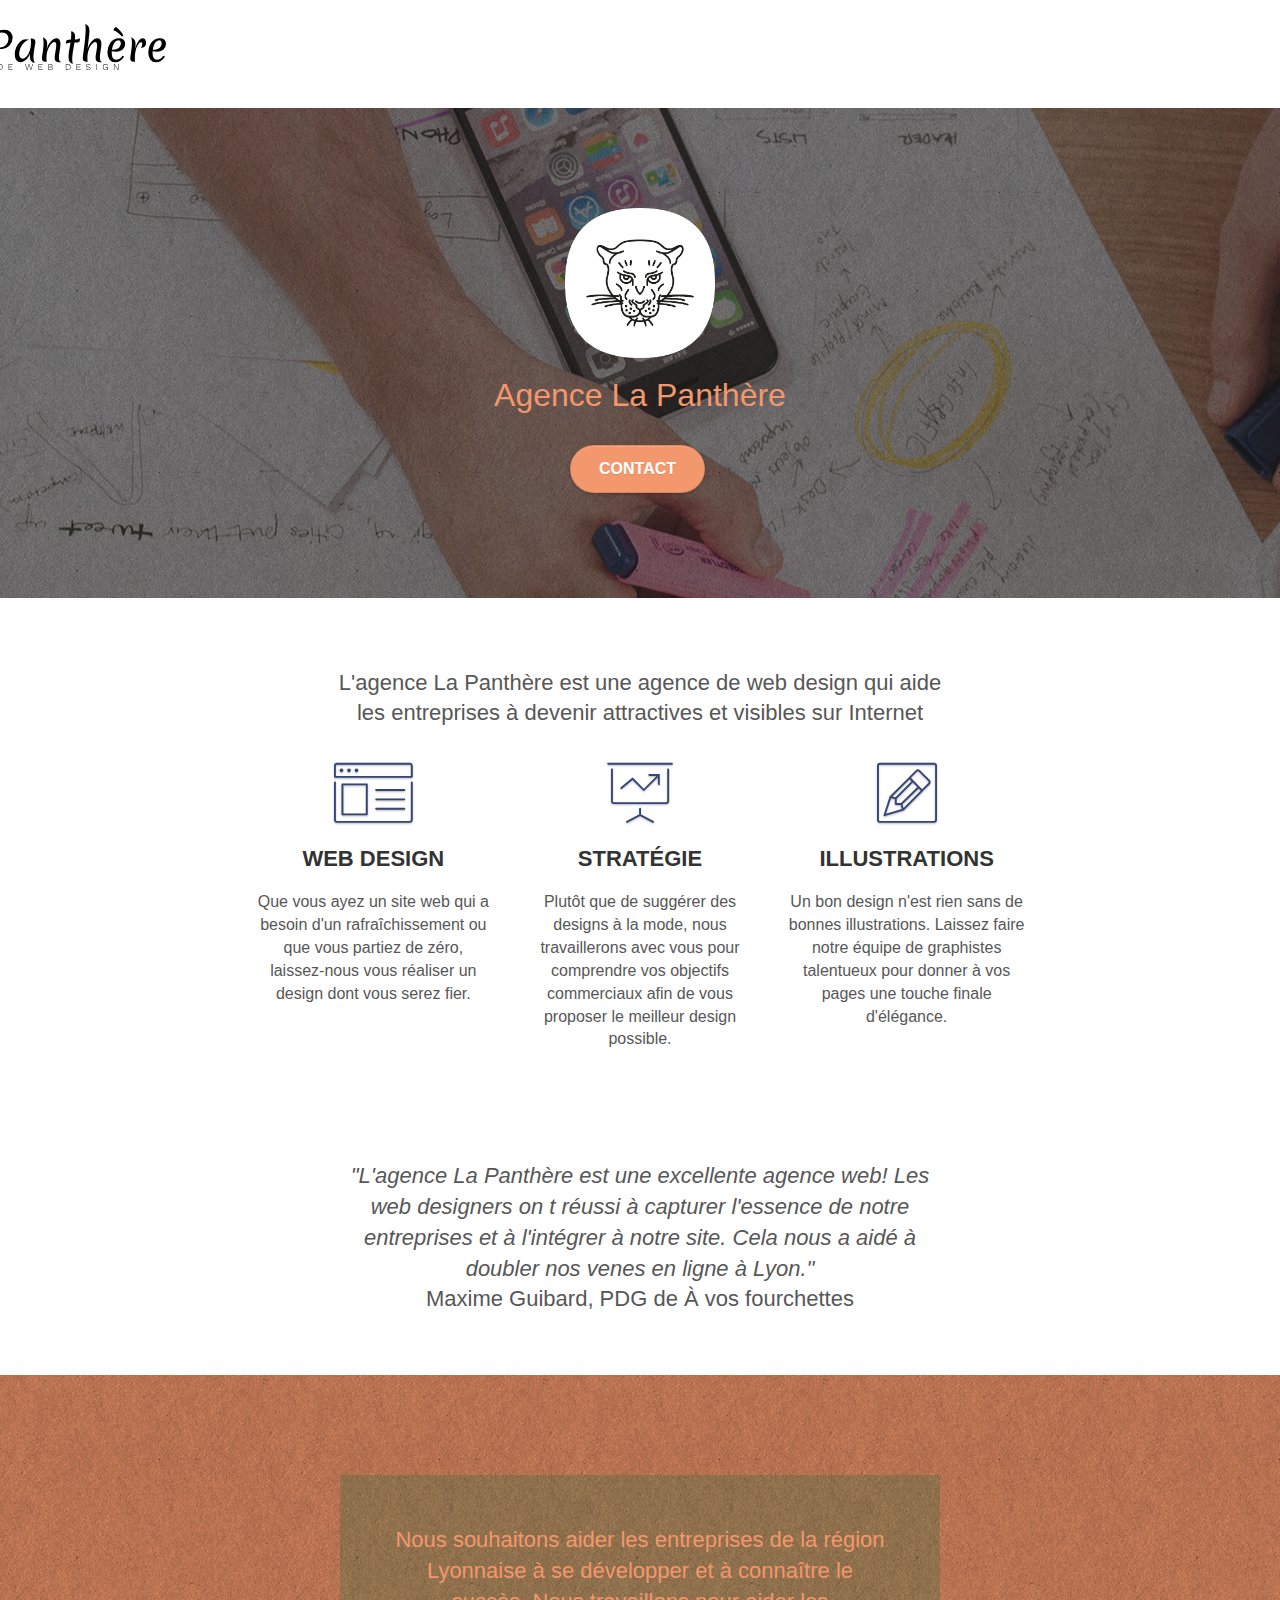
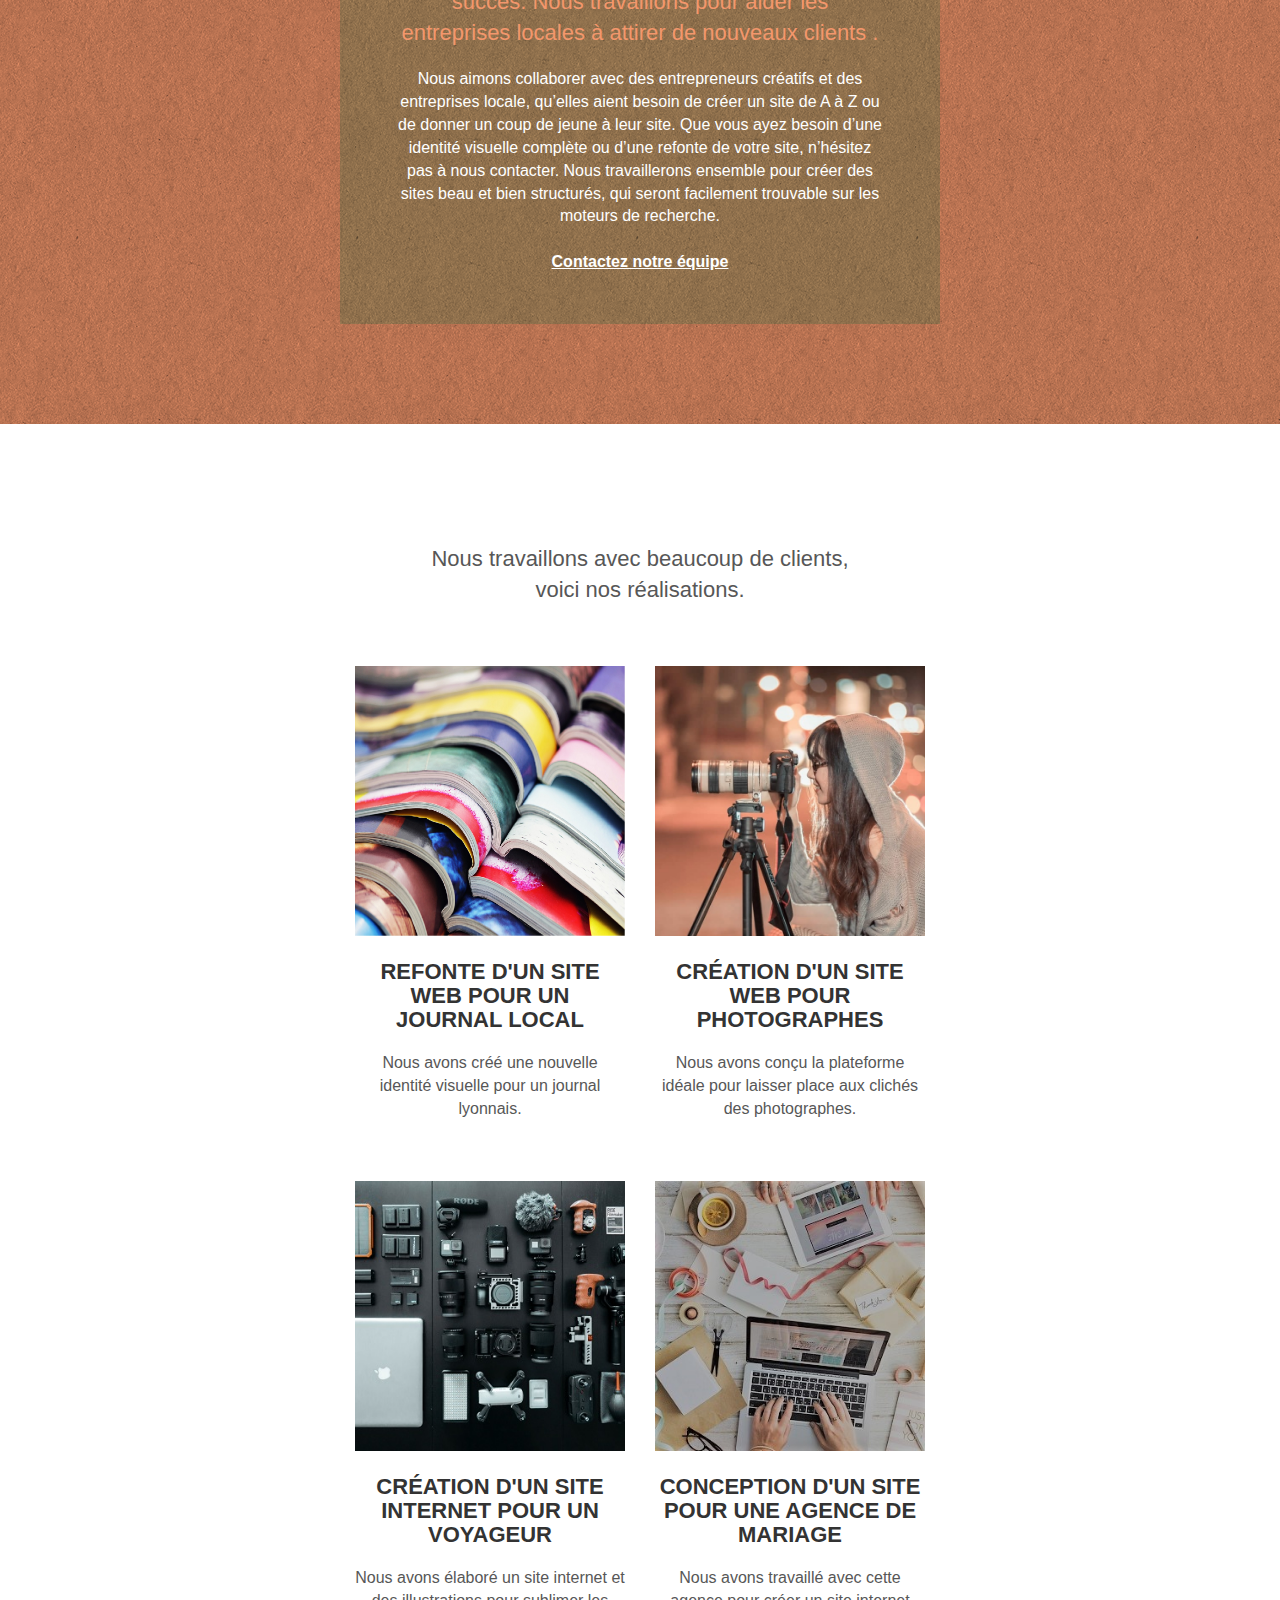
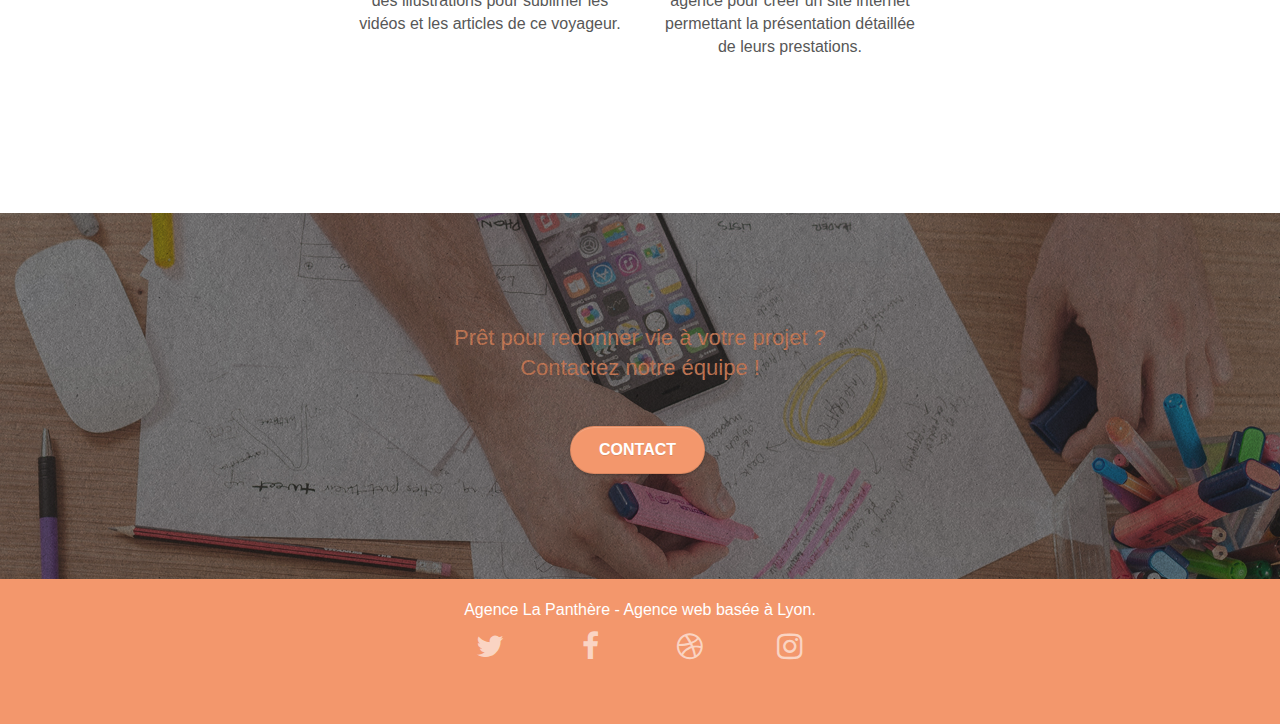
==== commit 83d4501e: "in progress" ====
--- a/index.html
+++ b/index.html
@@ -1,9 +1,9 @@
 <!doctype html>
-<html lang="Default">
+<html lang="fr">
 <head>
     <meta charset="utf-8">
     <meta name="keywords" content="seo, google, site web, site internet, agence design paris, agence design, agence design,agence design,agence design,agence design,agence design,agence design,agence design,agence design">
-    <meta name="description" content="">
+    <meta name="description" content="agence web design dans la ville Lyon">
     <meta name="viewport" content="width=device-width, initial-scale=1.0, viewport-fit=cover">
     <link rel="shortcut icon" type="image/png" href="favicon.jpg">
     
@@ -19,7 +19,7 @@
 	<script src="./js/jquery.touchSwipe.js" defer></script>
 	<script src="./js/gmaps.js"></script>
 
-    <title>.</title>
+    <title>La Panthère agence web design</title>
 
     
 <!-- Analytics -->
@@ -33,16 +33,11 @@
     
 <!-- bloc-0 -->
 <div class="bloc bgc-white l-bloc " id="bloc-0">
-	<div class="container bloc-sm">
-
+	<header class="container bloc-sm">
 		<nav class="navbar row">
 			<div class="navbar-header">
-				<div class="keywords" style="color:#cccccc;font-size:1px;">Agence web à paris, stratégie web, web design, illustrations, design de site web, site web, web, internet, site internet, site</div>
-				<a class="navbar-brand" href="index.html"><img src="img/agence-la-panthere-monochrome.svg" alt="paris web design logo agence web meilleure agence" height="40" /></a>
-				<div class="keywords" style="color:#cccccc;font-size:1px;">Agence web à paris, stratégie web, web design, illustrations, design de site web, site web, web, internet, site internet, site</div>
-				<button id="nav-toggle" type="button" class="ui-navbar-toggle navbar-toggle" data-toggle="collapse" data-target=".navbar-1">
-					<span class="sr-only">Toggle navigation</span><span class="icon-bar"></span><span class="icon-bar"></span><span class="icon-bar"></span>
-				</button>
+				<a class="navbar-brand" href="index.html"><img src="img/agence-la-panthere-monochrome.svg" alt="paris web design logo agence web meilleure agence" height="60" /></a>
+				
 			</div>
 			<div class="collapse navbar-collapse navbar-1 special-dropdown-nav">
 				<ul class="site-navigation nav navbar-nav">
@@ -50,14 +45,12 @@
 						<a href="index.html">Accueil</a>
 					</li>
 					<li>
-					</li>
-					<li>
-						<a href="page2.html">page2 &gt;</a>
+						<a href="page2.html">Contact</a>
 					</li>
 				</ul>
 			</div>
 		</nav>
-	</div>
+	</header>
 </div>
 <!-- bloc-0 END -->
 
@@ -66,7 +59,7 @@
 	<div class="container bloc-lg">
 		<div class="row tight-width-whitespace">
 			<div class="col-sm-12">
-				<img src="img/logo.png" class="center-block image-resize-mode" width="100" alt="Agence La Panthère, agence web paris, création logo paris" />
+				<img src="img/logo.png" class="center-block image-resize-mode" width="150" alt="Agence La Panthère, agence web paris, création logo paris" />
 				<h1 class="text-center hero-bloc-text tc-white ">
 					Agence La Panthère
 				</h1>
@@ -84,7 +77,7 @@
 	<div class="container bloc-md">
 		<div class="row">
 			<div class="col-sm-12 text-center">
-				<img alt="agence web, agence web paris, web design paris, stratégie web" src="img/title.png" />
+				<h2>L'agence La Panthère est une agence de web design qui aide <br> les entreprises à devenir attractives et visibles sur Internet</h2>
 			</div>
 		</div>
 		<div class="row voffset-lg med-width-whitespace">
@@ -96,7 +89,7 @@
 					Web design
 				</h3>
 				<p class="text-center ">
-					Que vous ayez un site web qui a besoin d&rsquo;un rafraîchissement ou que vous partiez de zéro, laissez-nous vous réaliser un design dont vous serez fier.
+					Que vous ayez un site web qui a besoin d'un rafraîchissement ou que vous partiez de zéro, laissez-nous vous réaliser un design dont vous serez fier.
 				</p>
 			</div>
 			<div class="col-sm-4">
@@ -104,7 +97,7 @@
 					<span class="et-icon-presentation sm-shadow icon-dark-slate-blue icons icon-lg"></span>
 				</div>
 				<h3 class="mg-md text-center">
-					&nbsp;Stratégie
+					Stratégie
 				</h3>
 				<p class="text-center ">
 					Plutôt que de suggérer des designs à la mode, nous travaillerons avec vous pour comprendre vos objectifs commerciaux afin de vous proposer le meilleur design possible.<br>
@@ -124,8 +117,7 @@
 		</div>
 		<div class="row voffset-lg voffset">
 			<div class="col-xs-12 col-md-8 col-md-offset-2 text-center">
-				<img alt="agence web, agence web paris, web design paris, stratégie web" src="img/citation.png" />
-
+				<h2><em> "L'agence La Panthère est une excellente agence web! Les <br>web designers on t réussi à capturer l'essence de notre <br>entreprises et à l'intégrer à notre site. Cela nous a aidé à <br> doubler nos venes en ligne à Lyon."</em><br> Maxime Guibard, PDG de À vos fourchettes</h2>
 			</div>
 		</div>
 	</div>
@@ -154,7 +146,7 @@
 	<div class="container bloc-lg">
 		<div class="row">
 			<div class="col-sm-12 text-center">
-				<img alt="agence web, agence web paris, web design paris, stratégie web" src="img/title2.png" />
+				<h2>Nous travaillons avec beaucoup de clients, <br>voici nos réalisations.</h2>
 			</div>
 		</div>
 		<div class="row tight-width-whitespace portfolio-row">
@@ -217,7 +209,7 @@
 <!-- bloc-5-cta END -->
 
 <!-- Footer - bloc-8 -->
-<div class="bloc bgc-atomic-tangerine d-bloc" id="bloc-8">
+<footer class="bloc bgc-atomic-tangerine d-bloc" id="bloc-8">
 	<div class="container bloc-sm">
 		<div class="row">
 			<div class="col-sm-12">
@@ -246,50 +238,11 @@
 						</div>
 					</div>
 					<div class="keywords" style="color:#F3976C;">Agence web à paris, stratégie web, web design, illustrations, design de site web, site web, web, internet, site internet, site</div>
-				</div>
-				<div class="row">
-					<div class="col-sm-4">
-						Partenaires
-							<ul>
-								<li><a href="voiture.com">voiture.com</a></li>
-								<li><a href="pizza.com">pizza.com</a></li>
-								<li><a href="matoiture.com">matoiture.com</a></li>
-								<li><a href="immobilierseo.com">immobilierseo.com</a></li>
-							</ul>		
-					</div>
-					<div class="col-sm-4">
-						Annuaires liste 1
-						<ul>
-							<li><a href="annuaireagence.com">annuaireagence.com</a></li>
-							<li><a href="annuaireseo.com">annuaireseo.com</a></li>
-							<li><a href="annuairemarketing.com">annuairemarketing.com</a></li>
-							<li><a href="123seoture.com">123seo.com</a></li>
-							<li><a href="123site.com">123site.com</a></li>
-							<li><a href="annuairewordpress.com">annuairewordpress.com</a></li>
-							<li><a href="listeagence.com">listeagence.com</a></li>
-							<li><a href="meilleuresagencesparis.com">meilleuresagencesparis.com</a></li>
-							<li><a href="listeseo.com">listeseo.com</a></li>
-						</ul>
-					</div>
-					<div class="col-sm-4">
-						Annuaires liste 2
-						<ul>
-							<li><a href="betterseo.com">betterseo.com</a></li>
-							<li><a href="ameliorerseo.com">ameliorerseo.com</a></li>
-							<li><a href="seojuicelien.com">seojuicelien.com</a></li>
-							<li><a href="meilleursliens.com">meilleursliens.com</a></li>
-							<li><a href="liensagogo.com">liensagogo.com</a></li>
-							<li><a href="backlink.com">backlink.com</a></li>
-							<li><a href="linkjuiceannuaire.com">linkjuiceannuaire.com</a></li>
-							<li><a href="remontersurgoogle.com">remontersurgoogle.com</a></li>
-							<li><a href="vraiseofiable.com">vraiseofiable.com</a></li>
-						</ul>
-					</div>
-				</div>
-			</div>
-		</div>
-	</div>
-</div>
+				</div>				
+			</div>
+		</div>
+	</div>
+</footer>
 <!-- Footer - bloc-8 END -->
 
 </div>
--- a/style.css
+++ b/style.css
@@ -6,7 +6,6 @@
     -webkit-font-smoothing: antialiased;
     -moz-osx-font-smoothing: grayscale;
 }
-
 a,
 button {
     transition: all .3s ease-in-out;
@@ -89,12 +88,14 @@
     left: 0;
     right: 0;
 }
-
 .texture-paper::before {
     background: url("img/texture-paper.png");
     background-size: 280px 280px;
 }
 
+.text-center{
+    font-size: 16px;
+}
 .b-parallax {
     background-attachment: fixed;
 }
@@ -272,7 +273,7 @@
     margin-top: 80px;
 }
 
-.row-no-gutters {
+t.row-no-gutters {
     margin-right: 0;
     margin-left: 0;
 }
@@ -299,6 +300,9 @@
     font-weight: normal;
     font-weight: 600;
     line-height: 44px;
+    position: relative;
+    left: -300px;
+    
 }
 
 .navbar-brand img {
@@ -325,7 +329,10 @@
 .nav > li {
     float: left;
     margin-top: 4px;
-    font-size: 16px;
+    margin-left: 20px;
+    font-size: 18px;
+    position: relative;
+    left: 350px;
 }
 
 .navbar-nav .open .dropdown-menu > li > a {
@@ -438,6 +445,7 @@
 .mg-md {
     margin-top: 10px;
     margin-bottom: 20px;
+    font-size: 22px;  
 }
 
 .mg-lg {
@@ -746,6 +754,8 @@
 .portfolio-row {
     margin-bottom: 44px;
     margin-top: 50px;
+    /* background-color: grey; */
+   
 }
 
 .avatar {
@@ -812,11 +822,6 @@
 .bg-dots-bg {
     background-image: url("img/dots-bg.png");
 }
-
-.bg-lines-h2-bg {
-    background-image: url("img/lines-h2-bg.png");
-}
-
 .bg-banniere {
     background-image: url("img/agence-la-panthere.jpg");
 }
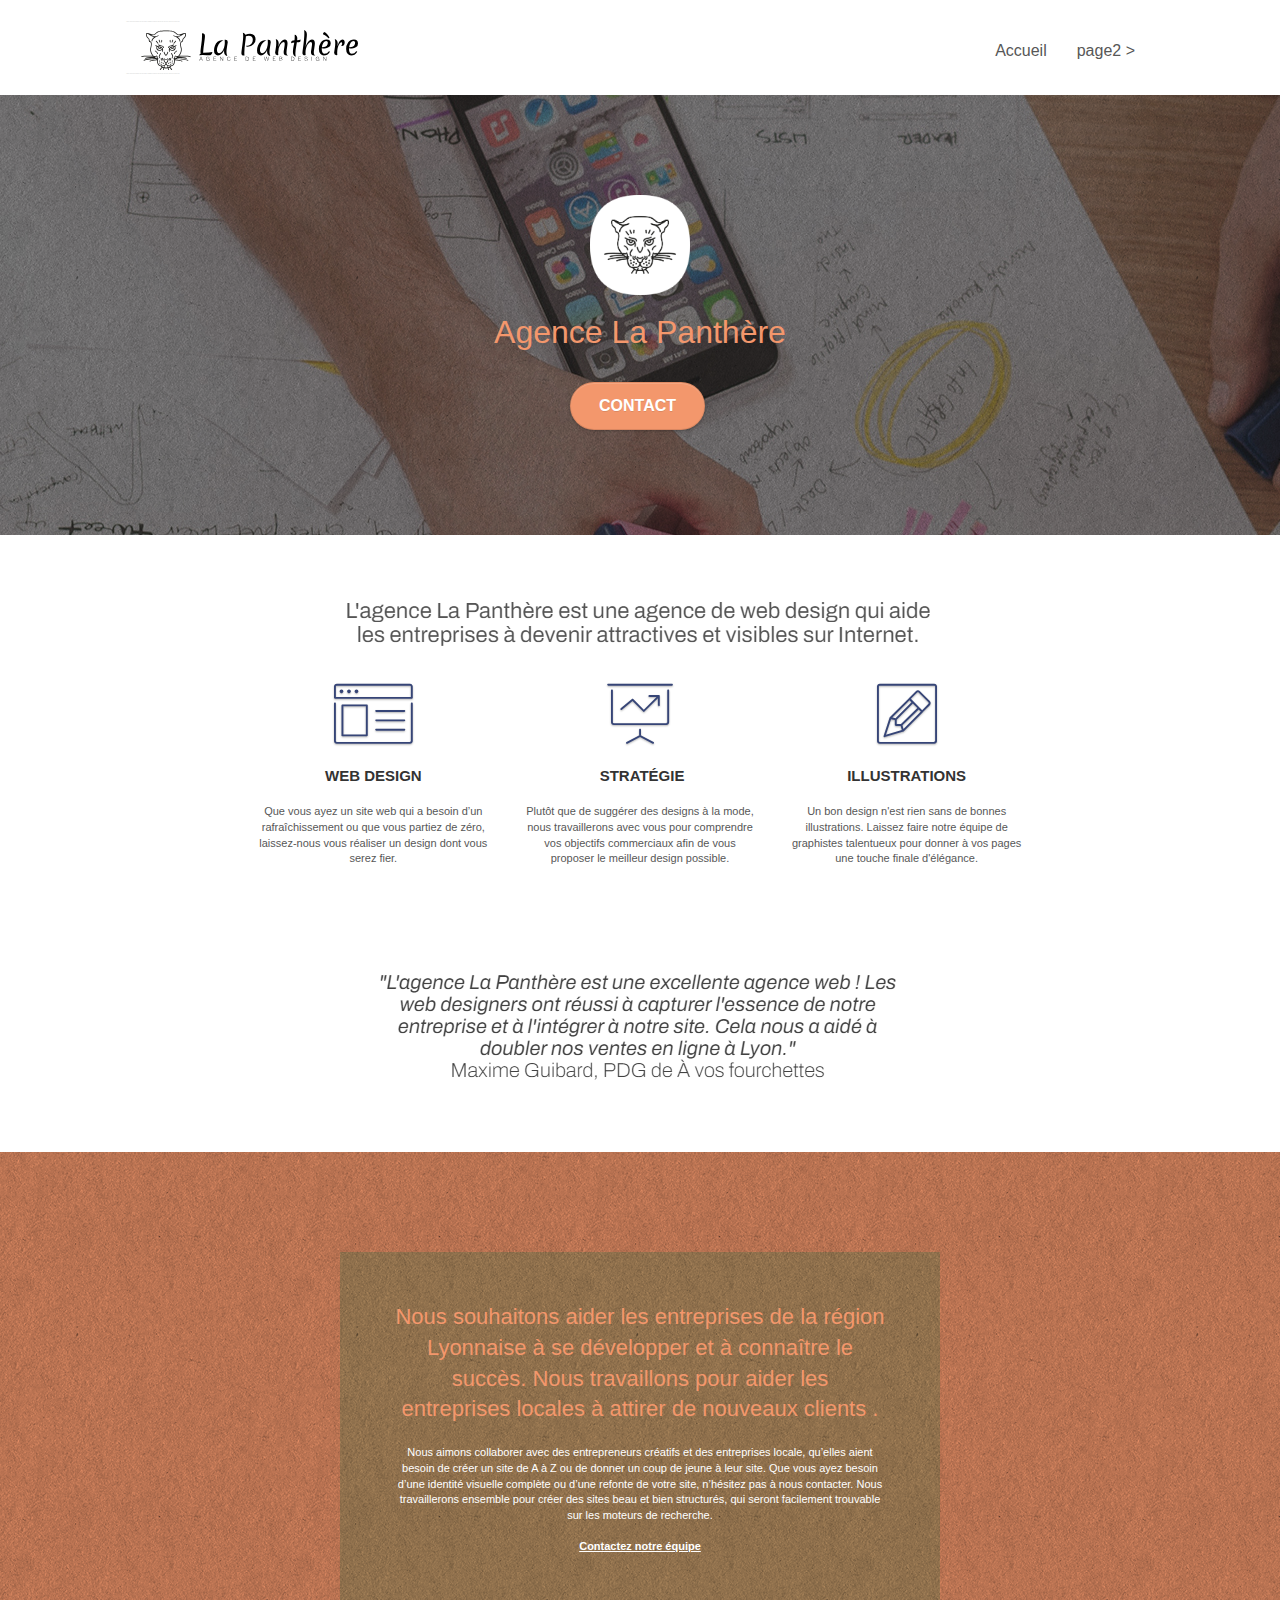
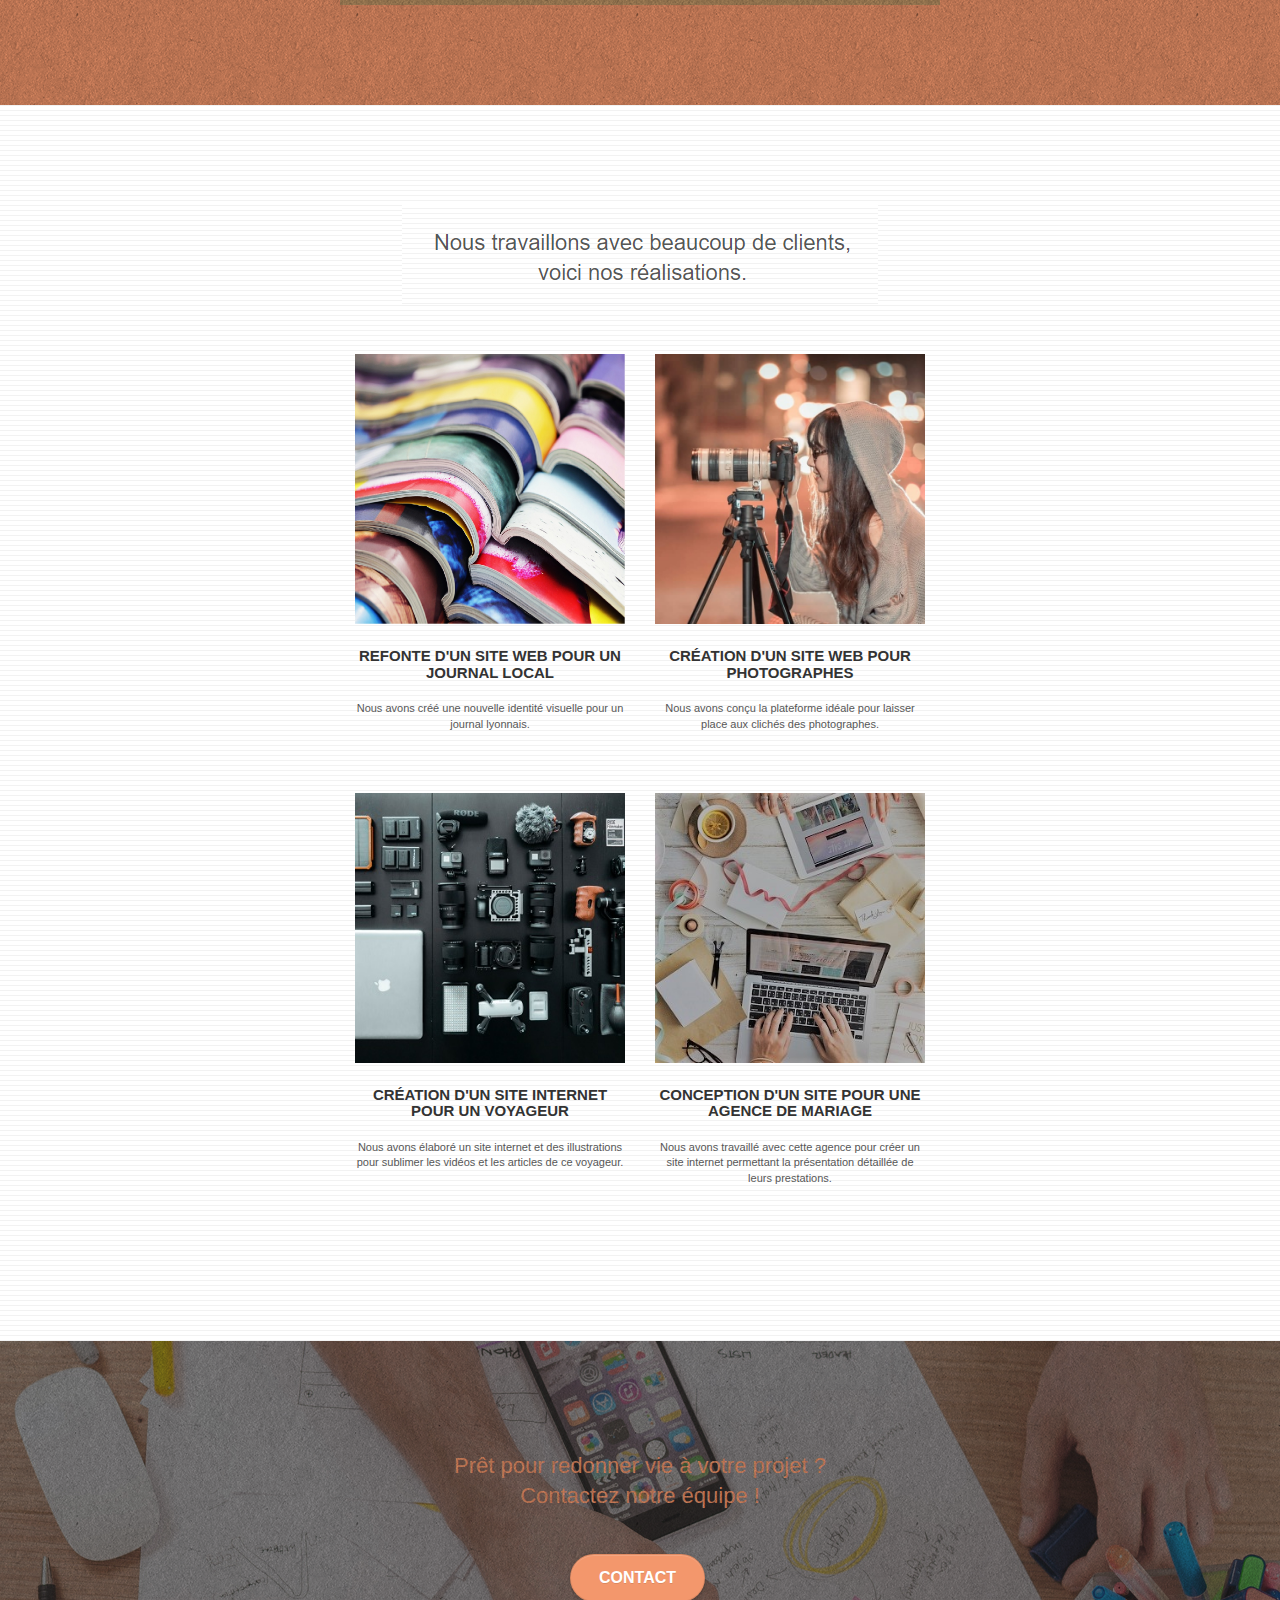
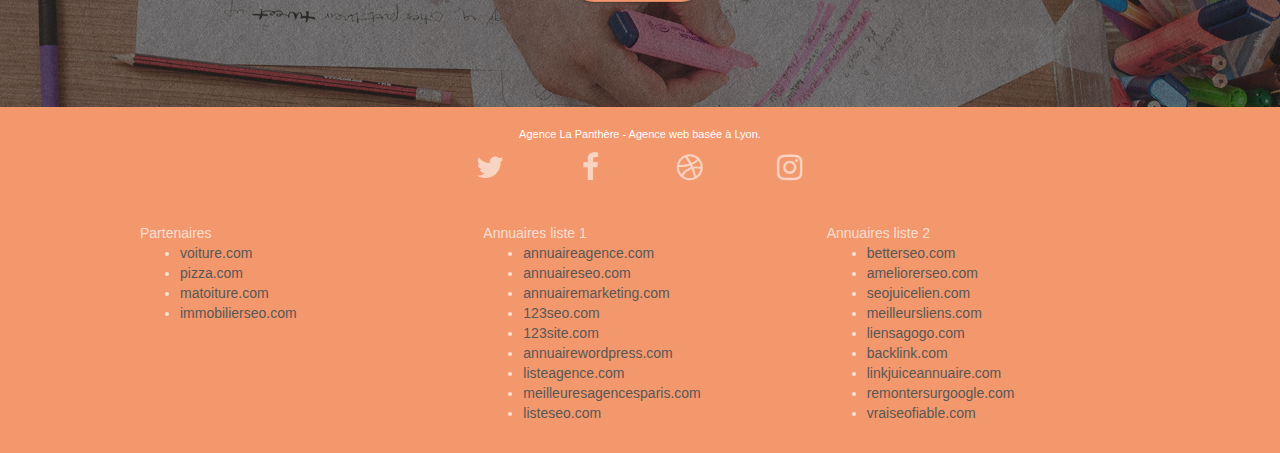
==== commit eb8c47ba: "restart" ====
--- a/index.html
+++ b/index.html
@@ -1,9 +1,9 @@
 <!doctype html>
-<html lang="fr">
+<html lang="Default">
 <head>
     <meta charset="utf-8">
     <meta name="keywords" content="seo, google, site web, site internet, agence design paris, agence design, agence design,agence design,agence design,agence design,agence design,agence design,agence design,agence design">
-    <meta name="description" content="agence web design dans la ville Lyon">
+    <meta name="description" content="">
     <meta name="viewport" content="width=device-width, initial-scale=1.0, viewport-fit=cover">
     <link rel="shortcut icon" type="image/png" href="favicon.jpg">
     
@@ -19,7 +19,7 @@
 	<script src="./js/jquery.touchSwipe.js" defer></script>
 	<script src="./js/gmaps.js"></script>
 
-    <title>La Panthère agence web design</title>
+    <title>.</title>
 
     
 <!-- Analytics -->
@@ -33,11 +33,16 @@
     
 <!-- bloc-0 -->
 <div class="bloc bgc-white l-bloc " id="bloc-0">
-	<header class="container bloc-sm">
+	<div class="container bloc-sm">
+
 		<nav class="navbar row">
 			<div class="navbar-header">
-				<a class="navbar-brand" href="index.html"><img src="img/agence-la-panthere-monochrome.svg" alt="paris web design logo agence web meilleure agence" height="60" /></a>
-				
+				<div class="keywords" style="color:#cccccc;font-size:1px;">Agence web à paris, stratégie web, web design, illustrations, design de site web, site web, web, internet, site internet, site</div>
+				<a class="navbar-brand" href="index.html"><img src="img/agence-la-panthere-monochrome.svg" alt="paris web design logo agence web meilleure agence" height="40" /></a>
+				<div class="keywords" style="color:#cccccc;font-size:1px;">Agence web à paris, stratégie web, web design, illustrations, design de site web, site web, web, internet, site internet, site</div>
+				<button id="nav-toggle" type="button" class="ui-navbar-toggle navbar-toggle" data-toggle="collapse" data-target=".navbar-1">
+					<span class="sr-only">Toggle navigation</span><span class="icon-bar"></span><span class="icon-bar"></span><span class="icon-bar"></span>
+				</button>
 			</div>
 			<div class="collapse navbar-collapse navbar-1 special-dropdown-nav">
 				<ul class="site-navigation nav navbar-nav">
@@ -45,12 +50,14 @@
 						<a href="index.html">Accueil</a>
 					</li>
 					<li>
-						<a href="page2.html">Contact</a>
+					</li>
+					<li>
+						<a href="page2.html">page2 &gt;</a>
 					</li>
 				</ul>
 			</div>
 		</nav>
-	</header>
+	</div>
 </div>
 <!-- bloc-0 END -->
 
@@ -59,7 +66,7 @@
 	<div class="container bloc-lg">
 		<div class="row tight-width-whitespace">
 			<div class="col-sm-12">
-				<img src="img/logo.png" class="center-block image-resize-mode" width="150" alt="Agence La Panthère, agence web paris, création logo paris" />
+				<img src="img/logo.png" class="center-block image-resize-mode" width="100" alt="Agence La Panthère, agence web paris, création logo paris" />
 				<h1 class="text-center hero-bloc-text tc-white ">
 					Agence La Panthère
 				</h1>
@@ -77,7 +84,7 @@
 	<div class="container bloc-md">
 		<div class="row">
 			<div class="col-sm-12 text-center">
-				<h2>L'agence La Panthère est une agence de web design qui aide <br> les entreprises à devenir attractives et visibles sur Internet</h2>
+				<img alt="agence web, agence web paris, web design paris, stratégie web" src="img/title.png" />
 			</div>
 		</div>
 		<div class="row voffset-lg med-width-whitespace">
@@ -89,7 +96,7 @@
 					Web design
 				</h3>
 				<p class="text-center ">
-					Que vous ayez un site web qui a besoin d'un rafraîchissement ou que vous partiez de zéro, laissez-nous vous réaliser un design dont vous serez fier.
+					Que vous ayez un site web qui a besoin d&rsquo;un rafraîchissement ou que vous partiez de zéro, laissez-nous vous réaliser un design dont vous serez fier.
 				</p>
 			</div>
 			<div class="col-sm-4">
@@ -97,7 +104,7 @@
 					<span class="et-icon-presentation sm-shadow icon-dark-slate-blue icons icon-lg"></span>
 				</div>
 				<h3 class="mg-md text-center">
-					Stratégie
+					&nbsp;Stratégie
 				</h3>
 				<p class="text-center ">
 					Plutôt que de suggérer des designs à la mode, nous travaillerons avec vous pour comprendre vos objectifs commerciaux afin de vous proposer le meilleur design possible.<br>
@@ -117,7 +124,8 @@
 		</div>
 		<div class="row voffset-lg voffset">
 			<div class="col-xs-12 col-md-8 col-md-offset-2 text-center">
-				<h2><em> "L'agence La Panthère est une excellente agence web! Les <br>web designers on t réussi à capturer l'essence de notre <br>entreprises et à l'intégrer à notre site. Cela nous a aidé à <br> doubler nos venes en ligne à Lyon."</em><br> Maxime Guibard, PDG de À vos fourchettes</h2>
+				<img alt="agence web, agence web paris, web design paris, stratégie web" src="img/citation.png" />
+
 			</div>
 		</div>
 	</div>
@@ -146,7 +154,7 @@
 	<div class="container bloc-lg">
 		<div class="row">
 			<div class="col-sm-12 text-center">
-				<h2>Nous travaillons avec beaucoup de clients, <br>voici nos réalisations.</h2>
+				<img alt="agence web, agence web paris, web design paris, stratégie web" src="img/title2.png" />
 			</div>
 		</div>
 		<div class="row tight-width-whitespace portfolio-row">
@@ -209,7 +217,7 @@
 <!-- bloc-5-cta END -->
 
 <!-- Footer - bloc-8 -->
-<footer class="bloc bgc-atomic-tangerine d-bloc" id="bloc-8">
+<div class="bloc bgc-atomic-tangerine d-bloc" id="bloc-8">
 	<div class="container bloc-sm">
 		<div class="row">
 			<div class="col-sm-12">
@@ -238,11 +246,50 @@
 						</div>
 					</div>
 					<div class="keywords" style="color:#F3976C;">Agence web à paris, stratégie web, web design, illustrations, design de site web, site web, web, internet, site internet, site</div>
-				</div>				
-			</div>
-		</div>
-	</div>
-</footer>
+				</div>
+				<div class="row">
+					<div class="col-sm-4">
+						Partenaires
+							<ul>
+								<li><a href="voiture.com">voiture.com</a></li>
+								<li><a href="pizza.com">pizza.com</a></li>
+								<li><a href="matoiture.com">matoiture.com</a></li>
+								<li><a href="immobilierseo.com">immobilierseo.com</a></li>
+							</ul>		
+					</div>
+					<div class="col-sm-4">
+						Annuaires liste 1
+						<ul>
+							<li><a href="annuaireagence.com">annuaireagence.com</a></li>
+							<li><a href="annuaireseo.com">annuaireseo.com</a></li>
+							<li><a href="annuairemarketing.com">annuairemarketing.com</a></li>
+							<li><a href="123seoture.com">123seo.com</a></li>
+							<li><a href="123site.com">123site.com</a></li>
+							<li><a href="annuairewordpress.com">annuairewordpress.com</a></li>
+							<li><a href="listeagence.com">listeagence.com</a></li>
+							<li><a href="meilleuresagencesparis.com">meilleuresagencesparis.com</a></li>
+							<li><a href="listeseo.com">listeseo.com</a></li>
+						</ul>
+					</div>
+					<div class="col-sm-4">
+						Annuaires liste 2
+						<ul>
+							<li><a href="betterseo.com">betterseo.com</a></li>
+							<li><a href="ameliorerseo.com">ameliorerseo.com</a></li>
+							<li><a href="seojuicelien.com">seojuicelien.com</a></li>
+							<li><a href="meilleursliens.com">meilleursliens.com</a></li>
+							<li><a href="liensagogo.com">liensagogo.com</a></li>
+							<li><a href="backlink.com">backlink.com</a></li>
+							<li><a href="linkjuiceannuaire.com">linkjuiceannuaire.com</a></li>
+							<li><a href="remontersurgoogle.com">remontersurgoogle.com</a></li>
+							<li><a href="vraiseofiable.com">vraiseofiable.com</a></li>
+						</ul>
+					</div>
+				</div>
+			</div>
+		</div>
+	</div>
+</div>
 <!-- Footer - bloc-8 END -->
 
 </div>
--- a/style.css
+++ b/style.css
@@ -6,6 +6,7 @@
     -webkit-font-smoothing: antialiased;
     -moz-osx-font-smoothing: grayscale;
 }
+
 a,
 button {
     transition: all .3s ease-in-out;
@@ -88,14 +89,12 @@
     left: 0;
     right: 0;
 }
+
 .texture-paper::before {
     background: url("img/texture-paper.png");
     background-size: 280px 280px;
 }
 
-.text-center{
-    font-size: 16px;
-}
 .b-parallax {
     background-attachment: fixed;
 }
@@ -273,7 +272,7 @@
     margin-top: 80px;
 }
 
-t.row-no-gutters {
+.row-no-gutters {
     margin-right: 0;
     margin-left: 0;
 }
@@ -300,9 +299,6 @@
     font-weight: normal;
     font-weight: 600;
     line-height: 44px;
-    position: relative;
-    left: -300px;
-    
 }
 
 .navbar-brand img {
@@ -329,10 +325,7 @@
 .nav > li {
     float: left;
     margin-top: 4px;
-    margin-left: 20px;
-    font-size: 18px;
-    position: relative;
-    left: 350px;
+    font-size: 16px;
 }
 
 .navbar-nav .open .dropdown-menu > li > a {
@@ -445,7 +438,6 @@
 .mg-md {
     margin-top: 10px;
     margin-bottom: 20px;
-    font-size: 22px;  
 }
 
 .mg-lg {
@@ -754,8 +746,6 @@
 .portfolio-row {
     margin-bottom: 44px;
     margin-top: 50px;
-    /* background-color: grey; */
-   
 }
 
 .avatar {
@@ -822,6 +812,11 @@
 .bg-dots-bg {
     background-image: url("img/dots-bg.png");
 }
+
+.bg-lines-h2-bg {
+    background-image: url("img/lines-h2-bg.png");
+}
+
 .bg-banniere {
     background-image: url("img/agence-la-panthere.jpg");
 }
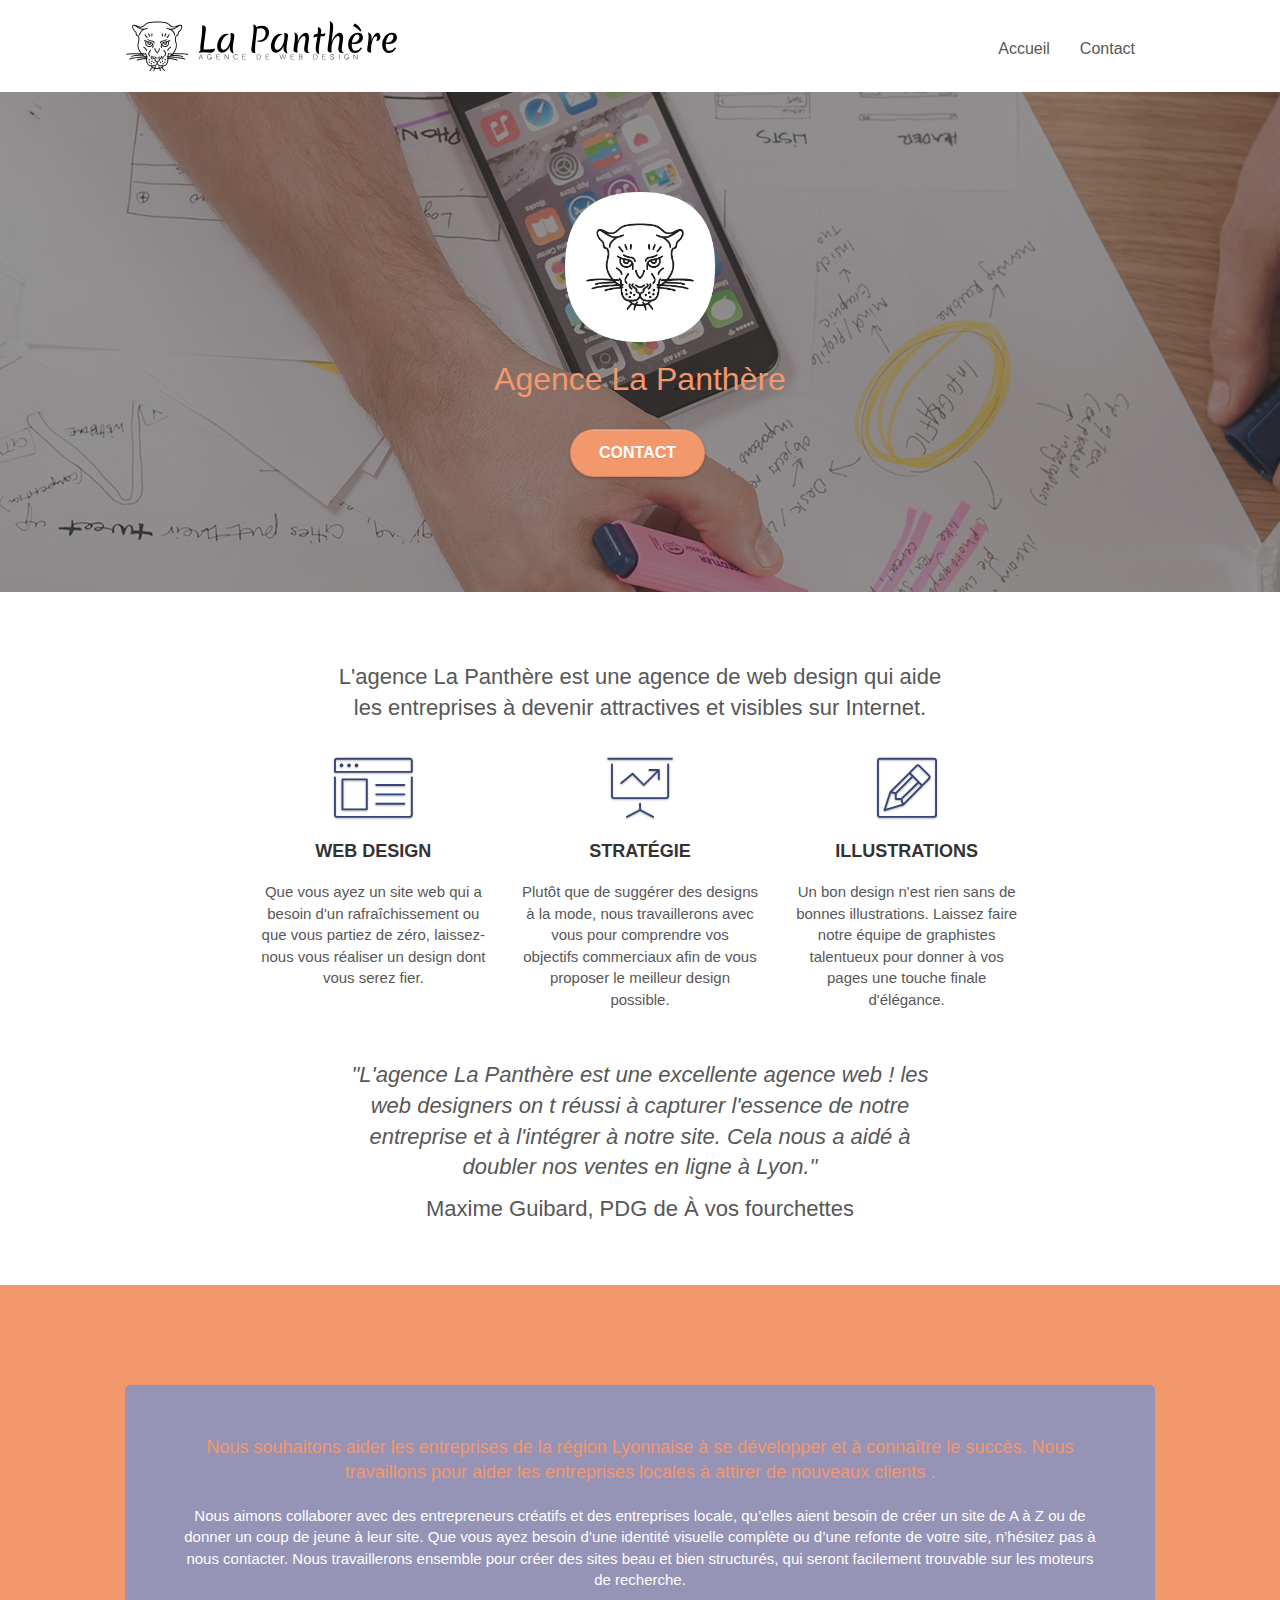
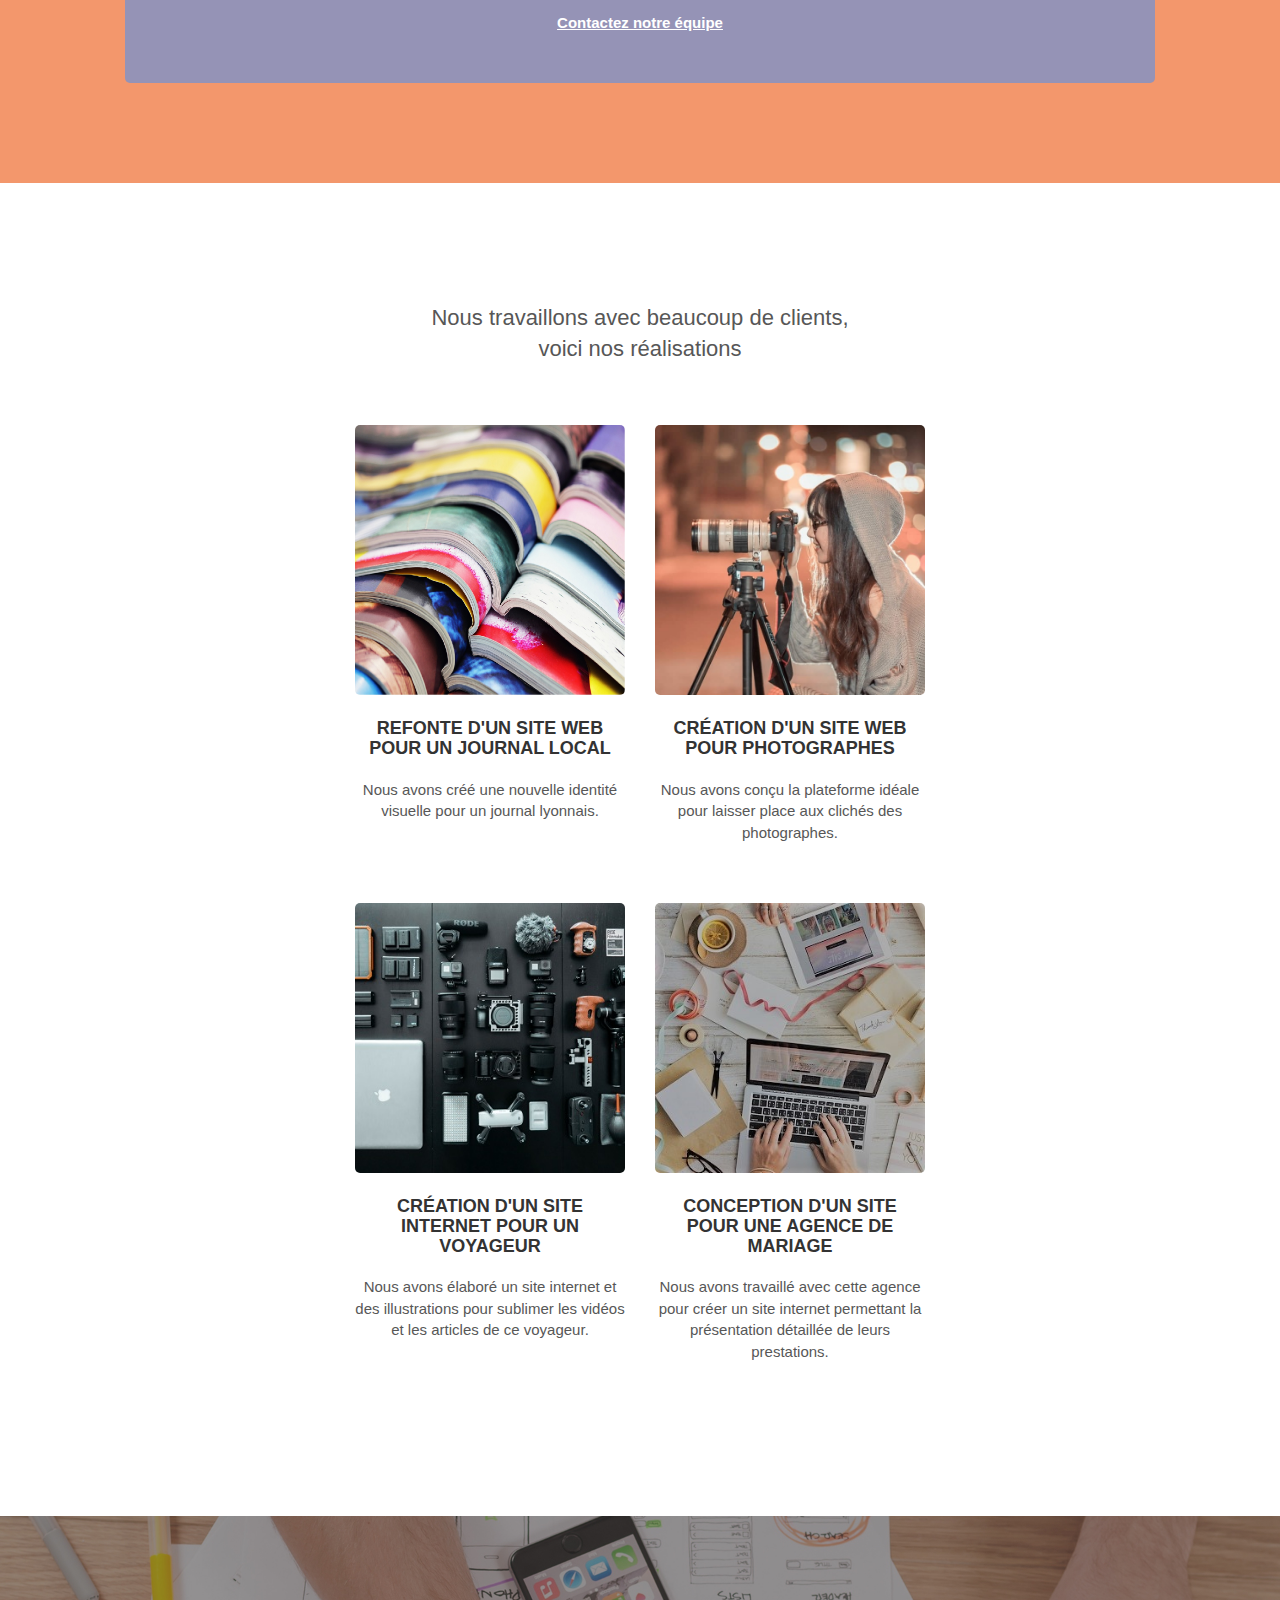
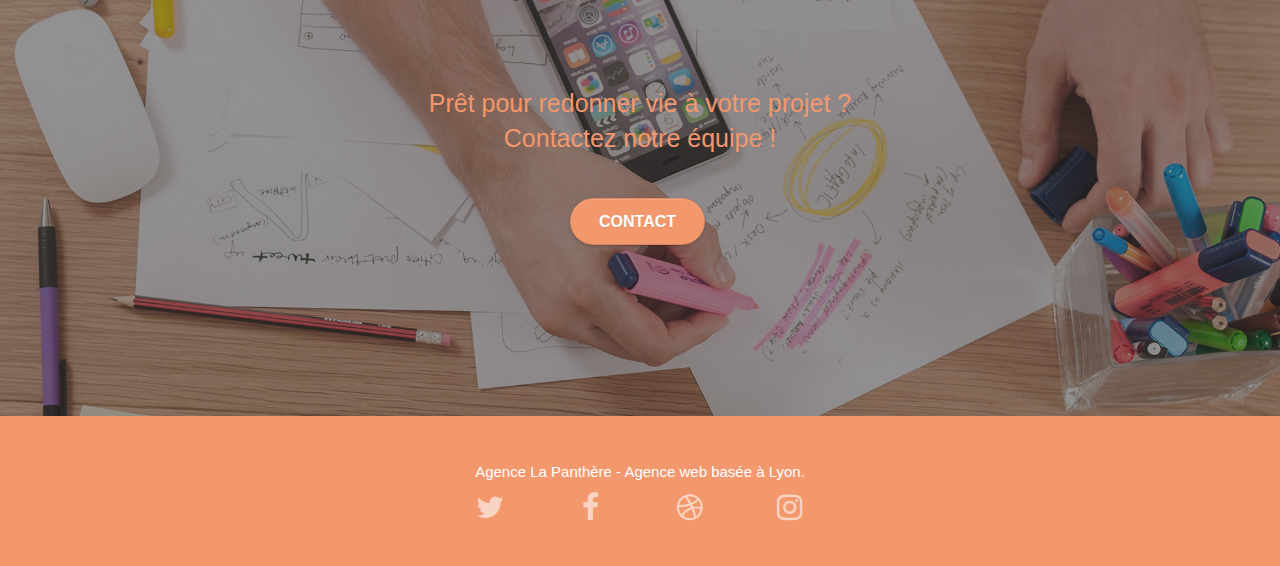
==== commit 4bea727e: "final shot" ====
--- a/index.html
+++ b/index.html
@@ -1,9 +1,9 @@
 <!doctype html>
-<html lang="Default">
+<html lang="fr">
 <head>
     <meta charset="utf-8">
     <meta name="keywords" content="seo, google, site web, site internet, agence design paris, agence design, agence design,agence design,agence design,agence design,agence design,agence design,agence design,agence design">
-    <meta name="description" content="">
+    <meta name="description" content="La Panthère est une agence web design basé à Lyon. Nous contacter sur notre site web design pour en savoir plus. Découvrez nos web designer freelance et nos illustrations.">
     <meta name="viewport" content="width=device-width, initial-scale=1.0, viewport-fit=cover">
     <link rel="shortcut icon" type="image/png" href="favicon.jpg">
     
@@ -19,7 +19,7 @@
 	<script src="./js/jquery.touchSwipe.js" defer></script>
 	<script src="./js/gmaps.js"></script>
 
-    <title>.</title>
+    <title>La Panthère Agence web design</title>
 
     
 <!-- Analytics -->
@@ -32,41 +32,33 @@
 <div class="page-container">
     
 <!-- bloc-0 -->
-<div class="bloc bgc-white l-bloc " id="bloc-0">
+<header class="bloc bgc-white l-bloc " id="bloc-0">
 	<div class="container bloc-sm">
-
 		<nav class="navbar row">
-			<div class="navbar-header">
-				<div class="keywords" style="color:#cccccc;font-size:1px;">Agence web à paris, stratégie web, web design, illustrations, design de site web, site web, web, internet, site internet, site</div>
-				<a class="navbar-brand" href="index.html"><img src="img/agence-la-panthere-monochrome.svg" alt="paris web design logo agence web meilleure agence" height="40" /></a>
-				<div class="keywords" style="color:#cccccc;font-size:1px;">Agence web à paris, stratégie web, web design, illustrations, design de site web, site web, web, internet, site internet, site</div>
-				<button id="nav-toggle" type="button" class="ui-navbar-toggle navbar-toggle" data-toggle="collapse" data-target=".navbar-1">
-					<span class="sr-only">Toggle navigation</span><span class="icon-bar"></span><span class="icon-bar"></span><span class="icon-bar"></span>
-				</button>
-			</div>
-			<div class="collapse navbar-collapse navbar-1 special-dropdown-nav">
+			<div class="navbar-header">				
+				<img src="img/agence-la-panthere-monochrome.svg" alt="logo Panthère" height="50" />
+			</div>
+		
 				<ul class="site-navigation nav navbar-nav">
 					<li>
 						<a href="index.html">Accueil</a>
 					</li>
 					<li>
-					</li>
-					<li>
-						<a href="page2.html">page2 &gt;</a>
+						<a href="page2.html">Contact</a>
 					</li>
 				</ul>
-			</div>
+			
 		</nav>
 	</div>
-</div>
+</header>
 <!-- bloc-0 END -->
 
 <!-- bloc-1-presentation -->
 <div class="bloc bgc-dark-slate-blue bg-banniere d-bloc bg-t-edge bloc-bg-texture texture-paper b-parallax" id="bloc-1-hero">
 	<div class="container bloc-lg">
-		<div class="row tight-width-whitespace">
+		<div class="row">
 			<div class="col-sm-12">
-				<img src="img/logo.png" class="center-block image-resize-mode" width="100" alt="Agence La Panthère, agence web paris, création logo paris" />
+				<img src="img/logo.png" class="center-block image-resize-mode" width="150" alt="Agence La Panthère, agence web paris, création logo paris" />
 				<h1 class="text-center hero-bloc-text tc-white ">
 					Agence La Panthère
 				</h1>
@@ -84,7 +76,7 @@
 	<div class="container bloc-md">
 		<div class="row">
 			<div class="col-sm-12 text-center">
-				<img alt="agence web, agence web paris, web design paris, stratégie web" src="img/title.png" />
+				<h2>L'agence La Panthère est une agence de web design qui aide <br>les entreprises à devenir attractives et visibles sur Internet.</h2>
 			</div>
 		</div>
 		<div class="row voffset-lg med-width-whitespace">
@@ -96,7 +88,7 @@
 					Web design
 				</h3>
 				<p class="text-center ">
-					Que vous ayez un site web qui a besoin d&rsquo;un rafraîchissement ou que vous partiez de zéro, laissez-nous vous réaliser un design dont vous serez fier.
+					Que vous ayez un site web qui a besoin d'un rafraîchissement ou que vous partiez de zéro, laissez-nous vous réaliser un design dont vous serez fier.
 				</p>
 			</div>
 			<div class="col-sm-4">
@@ -104,7 +96,7 @@
 					<span class="et-icon-presentation sm-shadow icon-dark-slate-blue icons icon-lg"></span>
 				</div>
 				<h3 class="mg-md text-center">
-					&nbsp;Stratégie
+					Stratégie
 				</h3>
 				<p class="text-center ">
 					Plutôt que de suggérer des designs à la mode, nous travaillerons avec vous pour comprendre vos objectifs commerciaux afin de vous proposer le meilleur design possible.<br>
@@ -124,8 +116,8 @@
 		</div>
 		<div class="row voffset-lg voffset">
 			<div class="col-xs-12 col-md-8 col-md-offset-2 text-center">
-				<img alt="agence web, agence web paris, web design paris, stratégie web" src="img/citation.png" />
-
+				<h2><em>"L'agence La Panthère est une excellente agence web ! les <br>web designers on t réussi à capturer l'essence de notre <br> entreprise et à l'intégrer à notre site. Cela nous a aidé à <br>doubler nos ventes en ligne à Lyon."</em></h2>
+				<p class="citation">Maxime Guibard, PDG de À vos fourchettes</p>
 			</div>
 		</div>
 	</div>
@@ -135,7 +127,7 @@
 <!-- bloc-3-what-i-do -->
 <div class="bloc tc-white bgc-atomic-tangerine bg-presentation d-bloc bloc-bg-texture texture-paper b-parallax" id="bloc-3-what-i-do">
 	<div class="container bloc-lg">
-		<div class="row tight-width-whitespace black-background">
+		<div class="row  blue-background">
 			<div class="col-sm-12">
 				<h2 class="mg-md text-center tc-white">
 					Nous souhaitons aider les entreprises de la région Lyonnaise à se développer et à connaître le succès. Nous travaillons pour aider les entreprises locales à attirer de nouveaux clients .<br>
@@ -154,7 +146,7 @@
 	<div class="container bloc-lg">
 		<div class="row">
 			<div class="col-sm-12 text-center">
-				<img alt="agence web, agence web paris, web design paris, stratégie web" src="img/title2.png" />
+				<h2>Nous travaillons avec beaucoup de clients,<br>voici nos réalisations</h2>
 			</div>
 		</div>
 		<div class="row tight-width-whitespace portfolio-row">
@@ -205,11 +197,13 @@
 <div class="bloc bgc-dark-slate-blue bg-banniere d-bloc bloc-bg-texture texture-paper" id="bloc-5-cta">
 	<div class="container bloc-lg">
 		<div class="row">
-			<h2 class="mg-md text-center tc-white">
-				Prêt pour redonner vie à votre projet ?<br>Contactez notre équipe !
-			</h2>
-			<div class="col-sm-12 text-center">
-				<a href="page2.html" class="btn btn-atomic-tangerine btn-clean btn-rd btn-lg cta-hero">Contact</a>
+			<div class="row-place">			
+				<h2 class="mg-md text-center tc-white ta-title">
+					Prêt pour redonner vie à votre projet ?<br>Contactez notre équipe !
+				</h2>
+				<div class="col-sm-12 text-center">
+					<a href="page2.html" class="btn btn-atomic-tangerine btn-clean btn-rd btn-lg cta-hero">Contact</a>
+				</div>
 			</div>
 		</div>
 	</div>
@@ -217,79 +211,41 @@
 <!-- bloc-5-cta END -->
 
 <!-- Footer - bloc-8 -->
-<div class="bloc bgc-atomic-tangerine d-bloc" id="bloc-8">
+<footer class="bloc bgc-atomic-tangerine d-bloc" id="bloc-8">
 	<div class="container bloc-sm">
 		<div class="row">
 			<div class="col-sm-12">
+				<div class="col12">
 				<p class="text-center white">
 					Agence La Panthère - Agence web basée à Lyon.<br>
 				</p>
 				<div class="row row-no-gutters social">
 					<div class="col-sm-3">
 						<div class="text-center">
-							<a class="social" href="index.html"><span class="fa fa-twitter icon-md"></span></a>
-						</div>
-					</div>
-					<div class="col-sm-3">
-						<div class="text-center">
-							<a class="social" href="index.html"><span class="fa fa-facebook icon-md"></span></a>
-						</div>
-					</div>
-					<div class="col-sm-3">
-						<div class="text-center">
-							<a class="social" href="index.html"><span class="fa fa-dribbble icon-md"></span></a>
-						</div>
-					</div>
-					<div class="col-sm-3">
-						<div class="text-center">
-							<a class="social" href="index.html"><span class="fa fa-instagram icon-md"></span></a>
-						</div>
-					</div>
-					<div class="keywords" style="color:#F3976C;">Agence web à paris, stratégie web, web design, illustrations, design de site web, site web, web, internet, site internet, site</div>
-				</div>
-				<div class="row">
-					<div class="col-sm-4">
-						Partenaires
-							<ul>
-								<li><a href="voiture.com">voiture.com</a></li>
-								<li><a href="pizza.com">pizza.com</a></li>
-								<li><a href="matoiture.com">matoiture.com</a></li>
-								<li><a href="immobilierseo.com">immobilierseo.com</a></li>
-							</ul>		
-					</div>
-					<div class="col-sm-4">
-						Annuaires liste 1
-						<ul>
-							<li><a href="annuaireagence.com">annuaireagence.com</a></li>
-							<li><a href="annuaireseo.com">annuaireseo.com</a></li>
-							<li><a href="annuairemarketing.com">annuairemarketing.com</a></li>
-							<li><a href="123seoture.com">123seo.com</a></li>
-							<li><a href="123site.com">123site.com</a></li>
-							<li><a href="annuairewordpress.com">annuairewordpress.com</a></li>
-							<li><a href="listeagence.com">listeagence.com</a></li>
-							<li><a href="meilleuresagencesparis.com">meilleuresagencesparis.com</a></li>
-							<li><a href="listeseo.com">listeseo.com</a></li>
-						</ul>
-					</div>
-					<div class="col-sm-4">
-						Annuaires liste 2
-						<ul>
-							<li><a href="betterseo.com">betterseo.com</a></li>
-							<li><a href="ameliorerseo.com">ameliorerseo.com</a></li>
-							<li><a href="seojuicelien.com">seojuicelien.com</a></li>
-							<li><a href="meilleursliens.com">meilleursliens.com</a></li>
-							<li><a href="liensagogo.com">liensagogo.com</a></li>
-							<li><a href="backlink.com">backlink.com</a></li>
-							<li><a href="linkjuiceannuaire.com">linkjuiceannuaire.com</a></li>
-							<li><a href="remontersurgoogle.com">remontersurgoogle.com</a></li>
-							<li><a href="vraiseofiable.com">vraiseofiable.com</a></li>
-						</ul>
-					</div>
-				</div>
-			</div>
-		</div>
-	</div>
-</div>
+							<a class="social" href="https://twitter.com/"><span class="fa fa-twitter icon-md"></span></a>
+						</div>
+					</div>
+					<div class="col-sm-3">
+						<div class="text-center">
+							<a class="social" href="https://www.facebook.com/"><span class="fa fa-facebook icon-md"></span></a>
+						</div>
+					</div>
+					<div class="col-sm-3">
+						<div class="text-center">
+							<a class="social" href="https://dribbble.com/"><span class="fa fa-dribbble icon-md"></span></a>
+						</div>
+					</div>
+					<div class="col-sm-3">
+						<div class="text-center">
+							<a class="social" href="https://www.instagram.com/"><span class="fa fa-instagram icon-md"></span></a>
+						</div>
+					</div>
+					</div>
+				</div>				
+			</div>
+		</div>
+	</div>
+</footer>
 <!-- Footer - bloc-8 END -->
 
 </div>
--- a/style.css
+++ b/style.css
@@ -26,7 +26,15 @@
     z-index: 100000;
     background: #FFFFFF url("img/pageload-spinner.gif") no-repeat center center;
 }
-
+.text-center{
+    font-size: 15px;
+}
+.citation{
+    font-size: 22px;
+}
+img{
+    border-radius: 5px;
+}
 .bloc {
     width: 100%;
     clear: both;
@@ -78,21 +86,6 @@
 
 .bg-t-edge {
     background: top no-repeat;
-}
-
-.bloc-bg-texture::before {
-    content: "";
-    background-size: 2px 2px;
-    position: absolute;
-    top: 0;
-    bottom: 0;
-    left: 0;
-    right: 0;
-}
-
-.texture-paper::before {
-    background: url("img/texture-paper.png");
-    background-size: 280px 280px;
 }
 
 .b-parallax {
@@ -269,9 +262,20 @@
 }
 
 .voffset-lg {
-    margin-top: 80px;
-}
-
+    margin-top: 20px;
+}
+.row-place{
+    position: relative;
+    top: 60px;
+}
+.center-form{
+   display: flex;
+   justify-content: center;
+}
+.col6{
+    font-size: 15px;
+  text-align: center;
+}
 .row-no-gutters {
     margin-right: 0;
     margin-left: 0;
@@ -438,11 +442,14 @@
 .mg-md {
     margin-top: 10px;
     margin-bottom: 20px;
+    font-size: 18px;
 }
 
 .mg-lg {
     margin-top: 10px;
     margin-bottom: 40px;
+    font-size: 18px;
+    
 }
 
 .btn {
@@ -653,7 +660,9 @@
     font-weight: 400;
     color: #575757!important;
 }
-
+.ta-title{
+    font-size: 25px;
+}
 .container {
     max-width: 1000px;
 }
@@ -681,7 +690,7 @@
 }
 
 .tight-width-whitespace {
-    max-width: 600px;
+    width: 600px;
     margin: auto auto auto auto;
 }
 
@@ -742,7 +751,6 @@
 .portfolio-thumb {
     margin-bottom: 24px;
 }
-
 .portfolio-row {
     margin-bottom: 44px;
     margin-top: 50px;
@@ -752,9 +760,10 @@
     box-shadow: 0px 4px 9px rgba(0, 0, 0, 0.3);
 }
 
-.black-background {
-    background-color: rgba(165, 147, 99, 0.7);
+.blue-background {
+    background-color:rgba(108, 145, 214,0.7);
     padding: 40px 40px 40px 40px;
+    border-radius: 5px;
 }
 
 .bold-link {
@@ -768,12 +777,22 @@
 
 .bgc-dark-slate-blue {
     background-color: #364577;
-}
-
+    height: 500px;
+}
 .bgc-atomic-tangerine {
     background-color: #F3976C;
 }
-
+footer{
+    height: 150px;
+}
+.col12{
+    position: relative;
+    top: 25px;
+}
+.col112{
+    position: relative;
+    top: 10px;
+}
 .tc-white {
     color: #F3976C!important;
 }
@@ -787,7 +806,9 @@
     background: #c27956!important;
     color: #FFFFFF!important;
 }
-
+.ltd-white {
+    color: #FFFFFF !important;
+}
 .ltc-white {
     color: #FFFFFF!important;
 }
@@ -811,10 +832,6 @@
 
 .bg-dots-bg {
     background-image: url("img/dots-bg.png");
-}
-
-.bg-lines-h2-bg {
-    background-image: url("img/lines-h2-bg.png");
 }
 
 .bg-banniere {
@@ -848,13 +865,13 @@
     }
 }
 
-@media only screen and (min-device-width: 768px) and (max-device-width: 1024px) and (orientation: landscape) {
+@media only screen and (min-width: 768px) and (max-width: 1024px) and (orientation: landscape) {
     .b-parallax {
         background-attachment: scroll;
     }
 }
 
-@media only screen and (min-device-width: 1024px) and (max-device-width: 1366px) and (-webkit-min-device-pixel-ratio: 1.5) {
+@media only screen and (min-width: 1024px) and (max-width: 1366px) and (-webkit-min-pixel-ratio: 1.5) {
     .b-parallax {
         background-attachment: scroll;
     }
@@ -872,10 +889,6 @@
         overflow-x: hidden;
         position: relative;
     }
-    .bloc {
-        padding-left: constant(safe-area-inset-left);
-        padding-right: constant(safe-area-inset-right);
-    }
     .bloc-group,
     .bloc-group .bloc {
         display: block;
@@ -884,11 +897,8 @@
     .bloc-fill-screen .fill-bloc-top-edge,
     .bloc-fill-screen .fill-bloc-bottom-edge {
         padding: 0 20px;
-        padding-left: constant(safe-area-inset-left);
-        padding-right: constant(safe-area-inset-right);
-    }
-}
-
+    }
+}
 @media (max-width: 767px) {
     .page-container {
         overflow-x: hidden;
@@ -905,6 +915,7 @@
         padding-left: 10px!important;
         padding-right: 10px!important;
     }
+    
     .b-parallax {
         background-attachment: scroll;
     }
@@ -1033,10 +1044,25 @@
         padding-left: 0;
         padding-right: 0;
     }
+    
 }
 
 @media (max-width: 767px) {
     .bloc-mob-center-text {
         text-align: center;
     }
+    li a,.navbar-header{
+        text-align: center;
+    }
+    .tight-width-whitespace {
+        width: 300px;
+        margin: auto auto auto auto;
+    }
+    .col-sm-3{
+        display: inline-flex;
+    }
+    .social{
+        padding: 15px;
+        text-align: center;
+    }
 }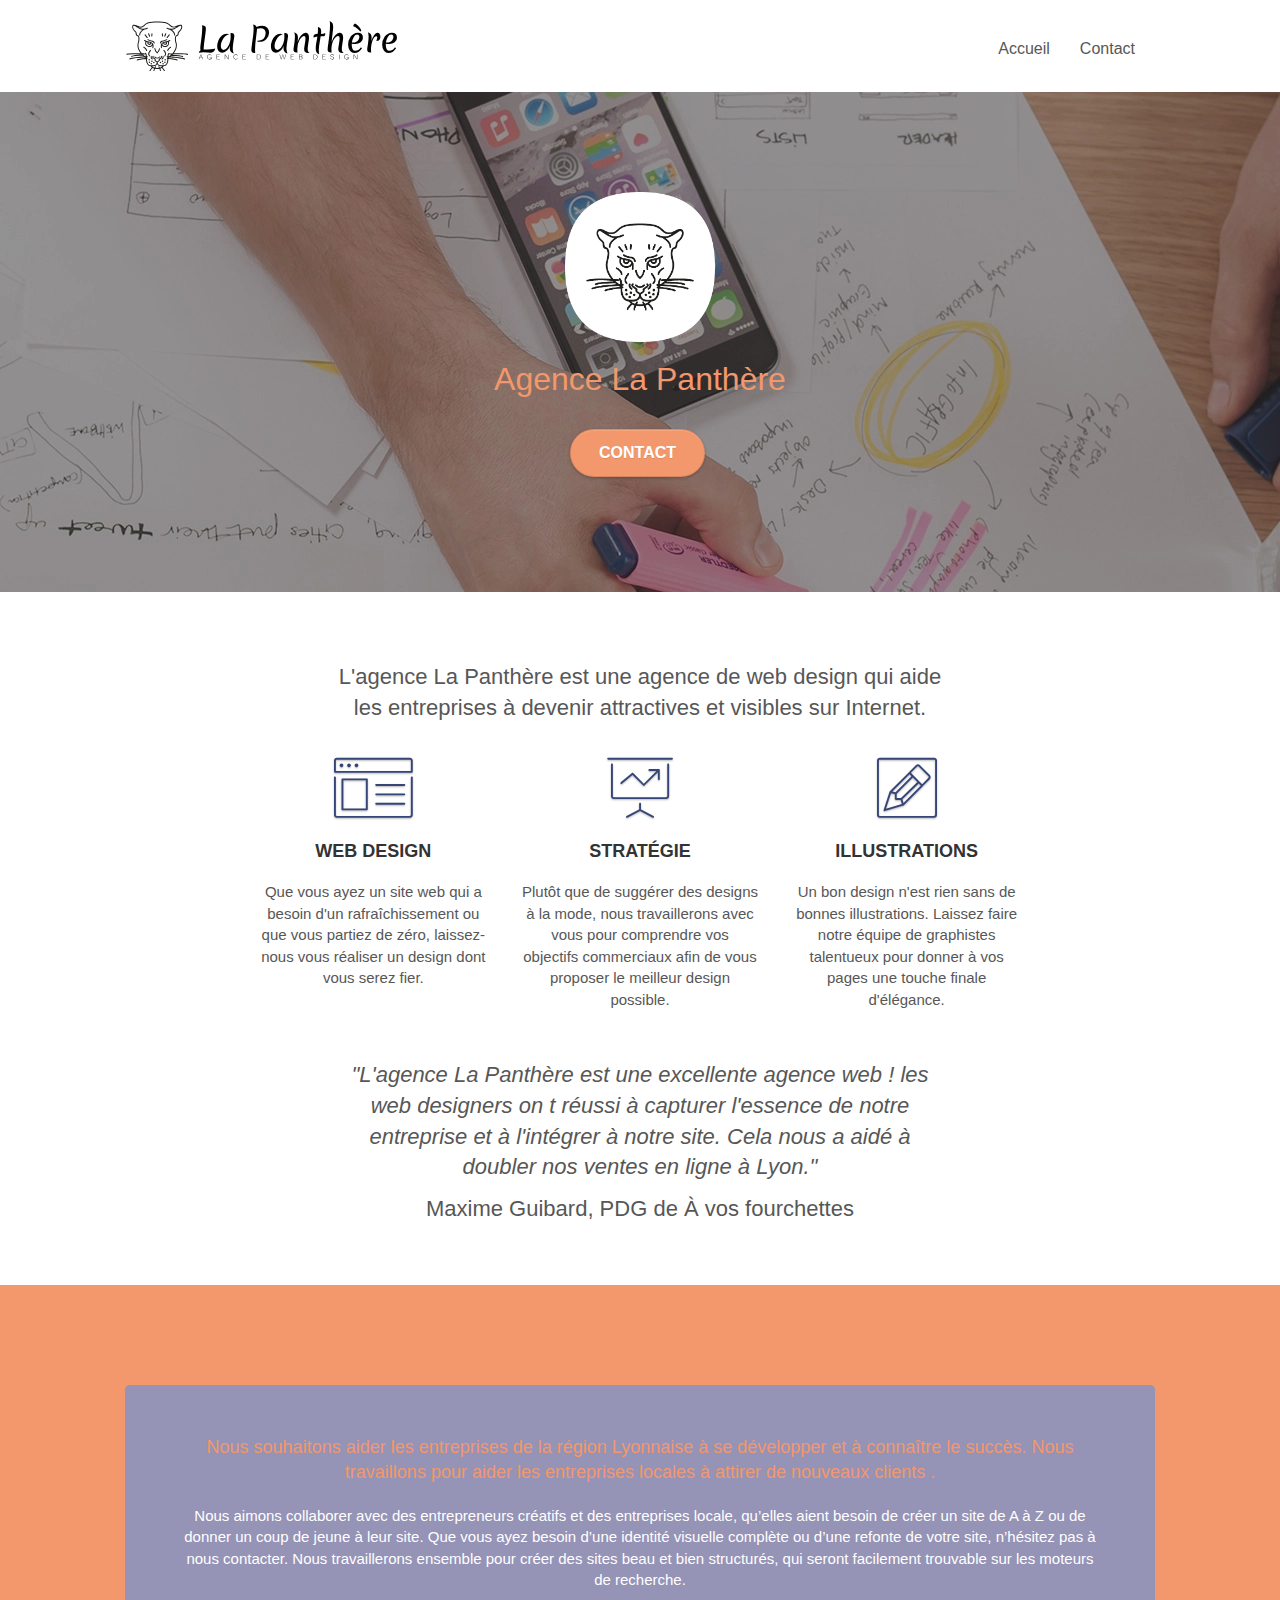
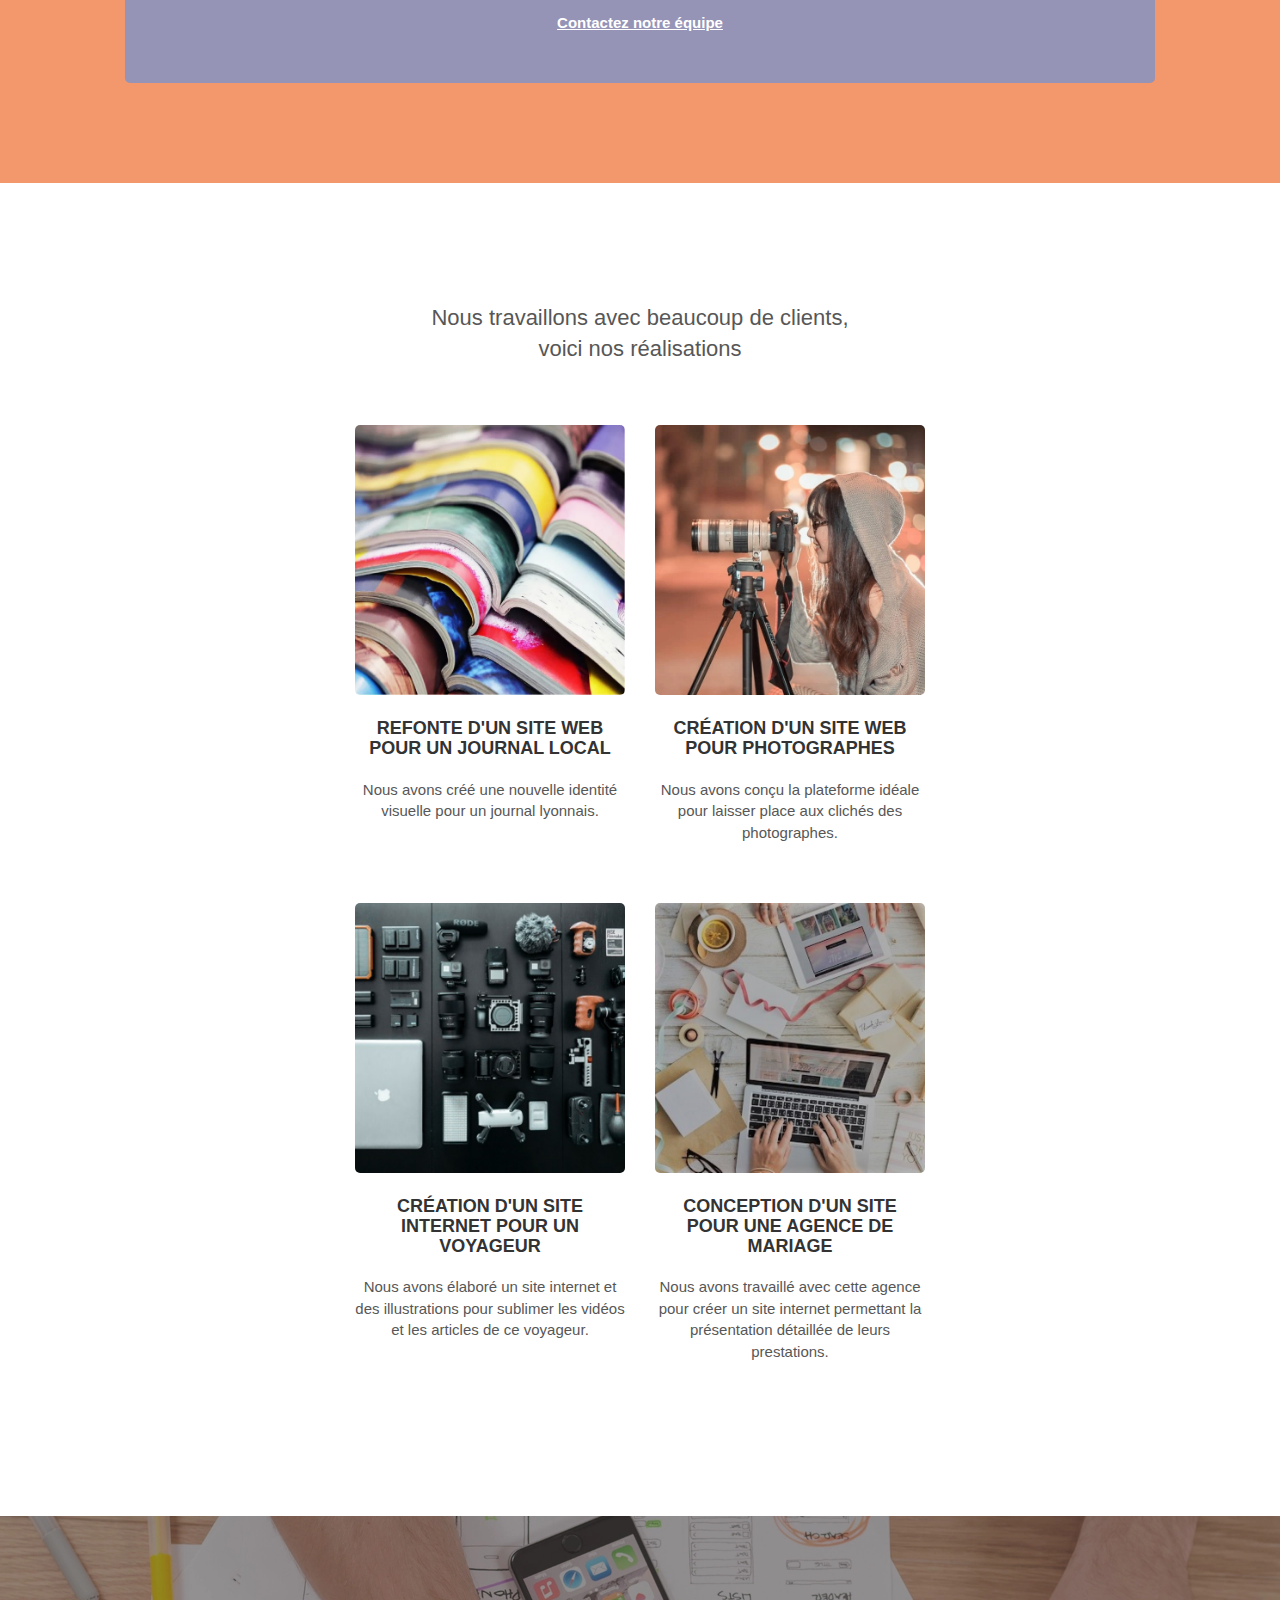
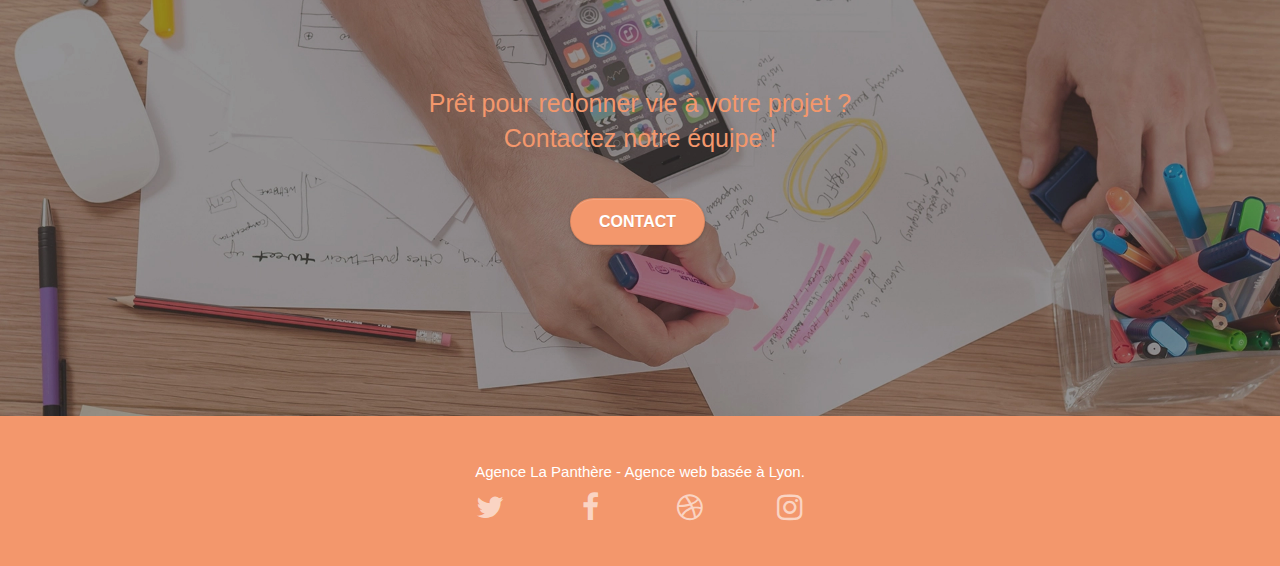
==== commit 611ba3bf: "webp" ====
--- a/index.html
+++ b/index.html
@@ -58,7 +58,7 @@
 	<div class="container bloc-lg">
 		<div class="row">
 			<div class="col-sm-12">
-				<img src="img/logo.png" class="center-block image-resize-mode" width="150" alt="Agence La Panthère, agence web paris, création logo paris" />
+				<img src="img/logo.png" class="center-block image-resize-mode" width="150" alt="logo agence" />
 				<h1 class="text-center hero-bloc-text tc-white ">
 					Agence La Panthère
 				</h1>
@@ -151,7 +151,7 @@
 		</div>
 		<div class="row tight-width-whitespace portfolio-row">
 			<div class="col-sm-6">
-				<a href="#" data-lightbox="img/1.jpg" data-gallery-id="gallery-1" data-caption="Refonte d'un site web pour un journal local" data-frame="snapshot-lb"><img src="img/1.jpg" alt="paris web design logo agence web meilleure agence et refonte site web journal" class="img-responsive portfolio-thumb" /></a>
+				<a href="#" data-lightbox="img/1.webp" data-gallery-id="gallery-1" data-caption="Refonte d'un site web pour un journal local" data-frame="snapshot-lb"><img src="img/1.webp" alt="journal emplilé" class="img-responsive portfolio-thumb" /></a>
 				<h3 class="mg-md text-center">
 					Refonte d'un site web pour un journal local
 				</h3>
@@ -160,7 +160,7 @@
 				</p>
 			</div>
 			<div class="col-sm-6">
-				<a href="#" data-lightbox="img/2.jpg" data-gallery-id="gallery-1" data-caption="Création d'un site web pour photographes" data-frame="snapshot-lb"><img src="img/2.jpg" class="img-responsive portfolio-thumb" alt="paris web design logo agence web meilleure agence, Création d'un site web pour photographes" /></a>
+				<a href="#" data-lightbox="img/2.webp" data-gallery-id="gallery-1" data-caption="Création d'un site web pour photographes" data-frame="snapshot-lb"><img src="img/2.webp" class="img-responsive portfolio-thumb" alt="Une jeune photographe" /></a>
 				<h3 class="mg-md text-center">
 					Création d'un site web pour photographes
 				</h3>
@@ -171,7 +171,7 @@
 		</div>
 		<div class="row tight-width-whitespace portfolio-row">
 			<div class="col-sm-6">
-				<a href="#" data-lightbox="img/3.bmp" data-gallery-id="gallery-1" data-caption="Création d'un site internet pour un voyageur" data-frame="snapshot-lb"><img src="img/3.bmp" class="img-responsive portfolio-thumb" alt="paris web design logo agence web meilleure agence, Création d'un site web pour voyageur"/></a>
+				<a href="#" data-lightbox="img/3.webp" data-gallery-id="gallery-1" data-caption="Création d'un site internet pour un voyageur" data-frame="snapshot-lb"><img src="img/3.webp" class="img-responsive portfolio-thumb" alt="multiples outils technologiques"/></a>
 				<h3 class="mg-md text-center">
 					Création d'un site internet pour un voyageur
 				</h3>
@@ -180,7 +180,7 @@
 				</p>
 			</div>
 			<div class="col-sm-6">
-				<a href="#" data-lightbox="img/4.bmp" data-gallery-id="gallery-1" data-caption="Conception d'un site pour une agence de mariage" data-frame="snapshot-lb"><img src="img/4.bmp" class="img-responsive portfolio-thumb" alt="paris web design logo agence web meilleure agence, Création d'un site web pour agence de mariage" /></a>
+				<a href="#" data-lightbox="img/4.webp" data-gallery-id="gallery-1" data-caption="Conception d'un site pour une agence de mariage" data-frame="snapshot-lb"><img src="img/4.webp" class="img-responsive portfolio-thumb" alt="personne écrivant sur son pc mobile" /></a>
 				<h3 class="mg-md text-center">
 					Conception d'un site pour une agence de mariage
 				</h3>
--- a/style.css
+++ b/style.css
@@ -92,7 +92,7 @@
     background-attachment: fixed;
 }
 
-.d-bloc {
+.bg-presentation.d-bloc {
     color: rgba(255, 255, 255, .7);
 }
 
@@ -835,11 +835,11 @@
 }
 
 .bg-banniere {
-    background-image: url("img/agence-la-panthere.jpg");
+    background-image: url("img/agence-la-panthere.webp");
 }
 
 .bg-presentation {
-    background-image: url("img/image-de-presentation.bmp");
+    background-image: url("img/image-de-presentation.webp");
 }
 
 @media (max-width: 1024px) {
